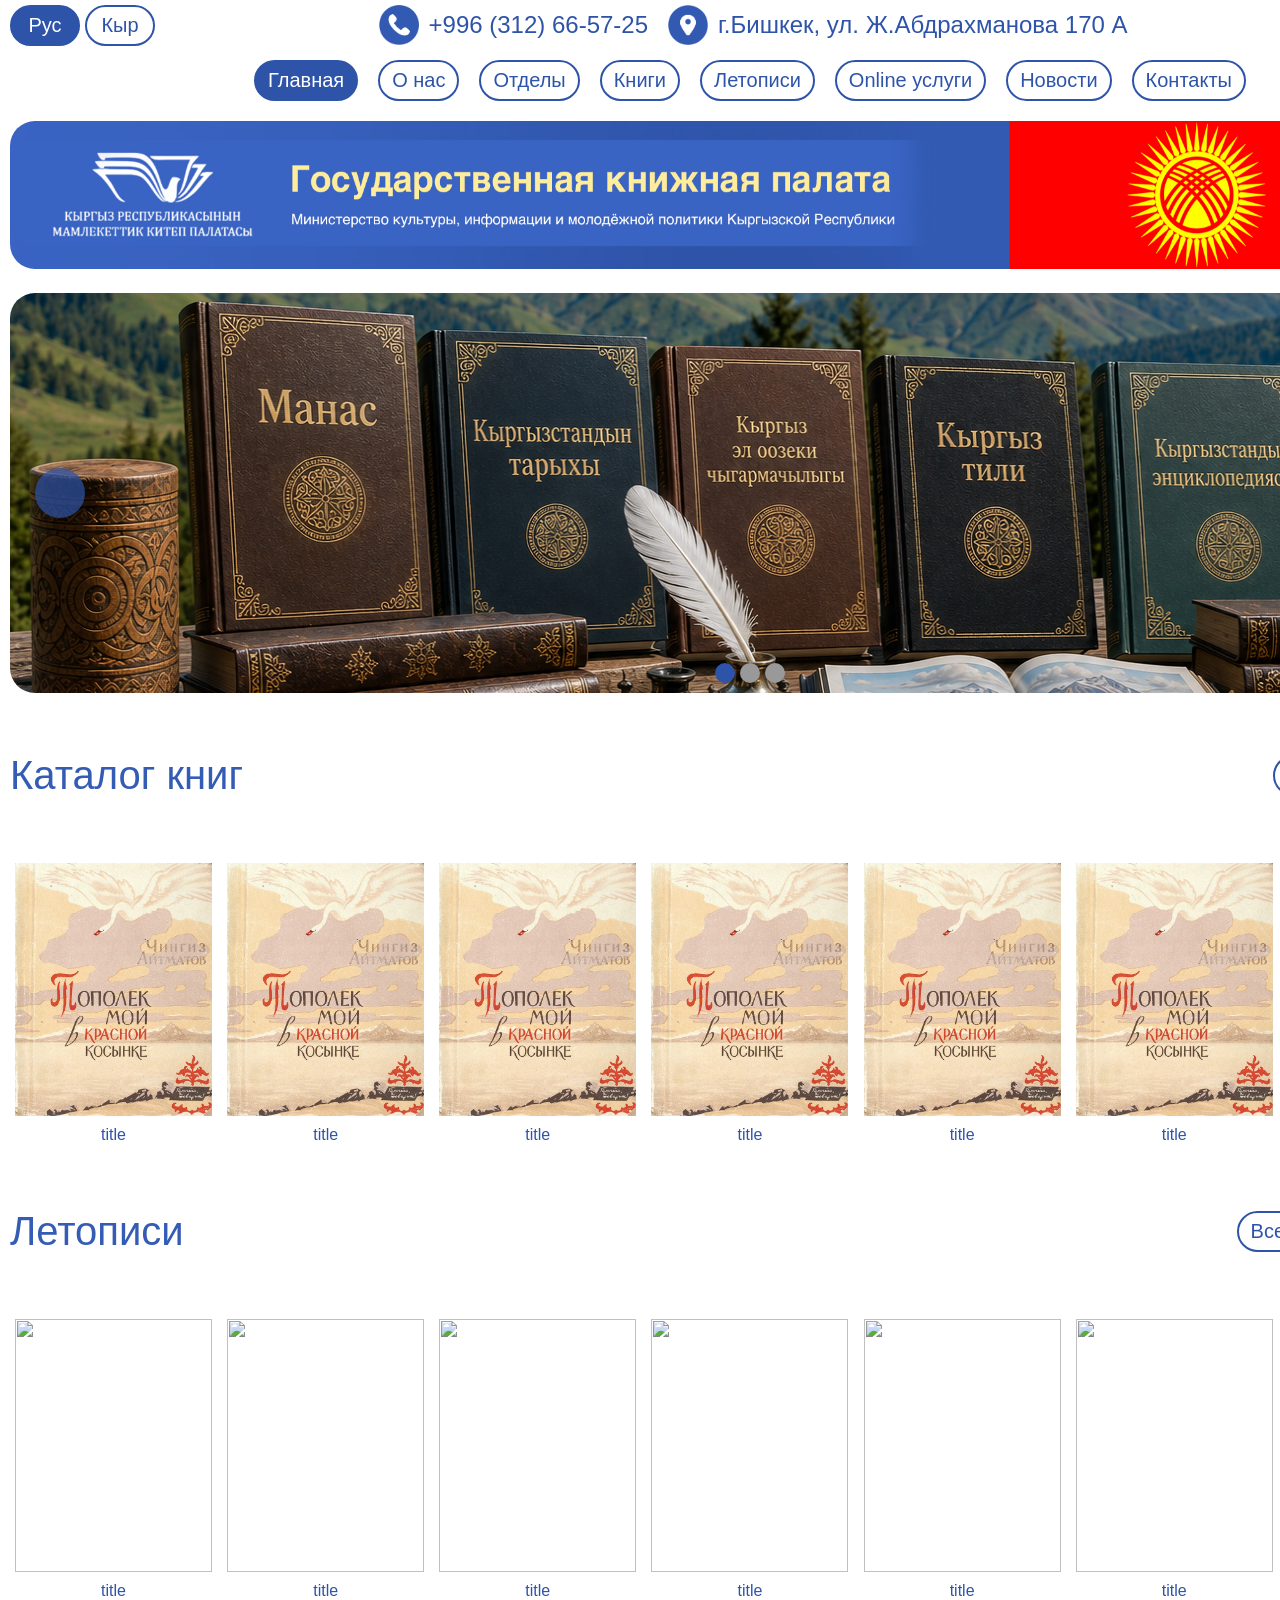
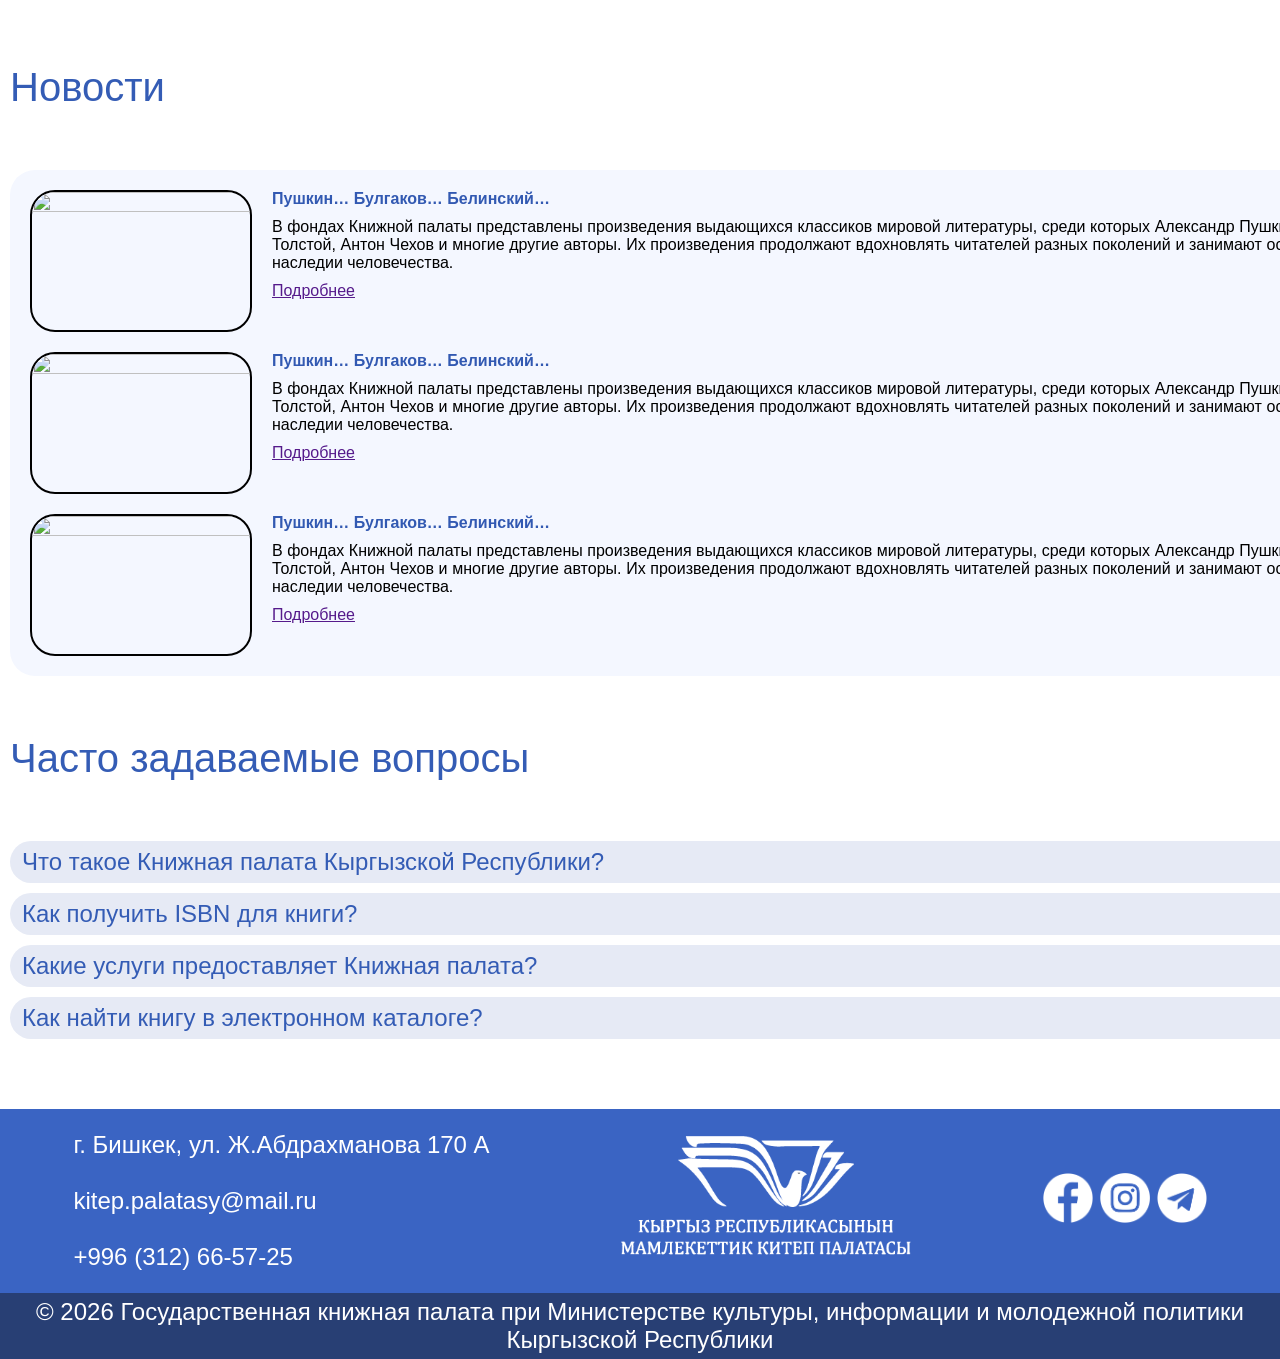
==== index.html @ ef224b4a "total" ====
<!-- ГЛАВНАЯ СТРАНИЦА -->
<!DOCTYPE html>
<html lang="ru">
<head>
	<meta charset="UTF-8">
	<meta name="viewport" content="width=device-width, initial-scale=1.0">
	<title>Главная страница</title>
	<link rel="icon" href="/resource/icon/logo.ico">

	<link rel="stylesheet" href="https://use.fontawesome.com/releases/v6.7.2/css/all.css">

	<link rel="stylesheet" href="/resource/css/style.css">

</head>
<body>
	<div class="container">
		<div class="header">
			<div id="nav-icon6">
			    <span></span>
			</div>

			<div class="header__1">
				<div class="selectLang" style="display:flex;justify-content: space-between;width:145px;">
					<a href="#" class="link active" style="margin: 0;">Рус</a>
					<a href="#" class="link" style="margin: 0;">Кыр</a>
				</div>
				<div class="contact">
					<img src="/resource/icon/phone.png" alt="" class="icon">
					<span style="margin-right: 20px;">+996 (312) 66-57-25</span>
					<img src="/resource/icon/location.png" alt="" class="icon">
					<span style="">г.Бишкек, ул. Ж.Абдрахманова 170 А</span>
				</div>
				<div class="socWeb">
					<a href=""><img src="/resource/icon/facebook.png" alt=""></a>
					<a href=""><img src="/resource/icon/instagram.png" alt=""></a>
					<a href=""><img src="/resource/icon/telegram.png" alt=""></a>
				</div>
			</div>
			<div class="header__nav">
				<a href="/index.html" class="link active">Главная</a>
				<a href="/templates/About-us/index.html" class="link">О нас</a>
				<a href="/templates/Departments/index.html" class="link">Отделы</a>
				<a href="/templates/Book-catalog/index.html" class="link">Книги</a>
				<a href="/templates/Chronicles/index.html" class="link">Летописи</a>
				<a href="/templates/Online-services/index.html" class="link">Online услуги</a>
				<a href="/templates/News/index.html" class="link">Новости</a>
				<a href="/Contacts.html" class="link">Контакты</a>
				<!-- <a href="/Application.html" class="link">Подача заявки</a> -->
			</div>
		</div>
		<div id="burger">
			<div>
				<a href="/index.html" class="link active">Главная</a>
				<a href="/templates/About-us/index.html" class="link">О нас</a>
				<a href="/templates/Departments/index.html" class="link">Отделы</a>
				<a href="/templates/Book-catalog/index.html" class="link">Книги</a>
				<a href="/templates/Chronicles/index.html" class="link">Летописи</a>
				<a href="/templates/Online-services/index.html" class="link">Online услуги</a>
				<a href="/templates/News/index.html" class="link">Новости</a>
				<a href="/Contacts.html" class="link">Контакты</a>
				<!-- <a href="/Application.html" class="link">Подача заявки</a> -->
			</div>

			<div class="socWeb" style="display: flex; flex-direction: row;">
				<a href=""><img src="/resource/icon/facebook.png" alt=""></a>
				<a href=""><img src="/resource/icon/instagram.png" alt=""></a>
				<a href=""><img src="/resource/icon/telegram.png" alt=""></a>
			</div>
		</div>

		<div class="banner">
			<img src="/resource/MainBan.jpg" alt="">
		</div>

		<div class="main">

			<section class="section__1">
				<div class="bannerInteractive">
					<div class="bannerArrows">
						<i class="fa-solid fa-angle-left" id="bAL"></i>
						<i class="fa-solid fa-angle-right" id="bAR"></i>
					</div>
					<div class="BanNavButtons">
						<div class="BNB active" id="BNB_1"></div>
						<div class="BNB" id="BNB_2"></div>
						<div class="BNB" id="BNB_3"></div>
					</div>
				</div>
				<div class="banners">
					<img src="/resource/ScrollBan-1.jpg" alt="" id="banner_1">
					<img src="/resource/ScrollBan-1.jpg" alt="" id="banner_2" style="position: absolute;">
					<img src="/resource/ScrollBan-1.jpg" alt="" id="banner_3" style="position: absolute;">
				</div>
			</section>

			<div class="sectionPadding"></div>

			<section class="section__3">
				<div class="section-top">
					<span>Каталог книг</span>
					<div style="display: flex;">
						<a href="/templates/Book-catalog/index.html" class="link">Все книги</a>

						<div class="sectionArrows">
							<i class="fa-solid fa-angle-left"></i>
							<i class="fa-solid fa-angle-right"></i>
						</div>
					</div>
				</div>
				
				<div class="libList">
					<div class="listEl">
						<img src="/templates/Book-catalog/books/book.jpg" alt="">
						<span>title</span>
					</div>
					<div class="listEl">
						<img src="/templates/Book-catalog/books/book.jpg" alt="">
						<span>title</span>
					</div>
					<div class="listEl">
						<img src="/templates/Book-catalog/books/book.jpg" alt="">
						<span>title</span>
					</div>
					<div class="listEl">
						<img src="/templates/Book-catalog/books/book.jpg" alt="">
						<span>title</span>
					</div>
					<div class="listEl">
						<img src="/templates/Book-catalog/books/book.jpg" alt="">
						<span>title</span>
					</div>
					<div class="listEl">
						<img src="/templates/Book-catalog/books/book.jpg" alt="">
						<span>title</span>
					</div>
					<div class="listEl">
						<img src="/templates/Book-catalog/books/book.jpg" alt="">
						<span>title</span>
					</div>
				</div>
			</section>

			<div class="sectionPadding"></div>

			<section class="section__4">
				<div class="section-top">
					<span>Летописи</span>
					<div style="display: flex;">
						<a href="/templates/Chronicles/index.html" class="link">Все летописи</a>

						<div class="sectionArrows">
							<i class="fa-solid fa-angle-left"></i>
							<i class="fa-solid fa-angle-right"></i>
						</div>
					</div>
				</div>
				
				<div class="libList">
					<div class="listEl">
						<img src="/templates/Chronicles/chronicles/leto.jpg" alt="">
						<span>title</span>
					</div>
					<div class="listEl">
						<img src="/templates/Chronicles/chronicles/leto.jpg" alt="">
						<span>title</span>
					</div>
					<div class="listEl">
						<img src="/templates/Chronicles/chronicles/leto.jpg" alt="">
						<span>title</span>
					</div>
					<div class="listEl">
						<img src="/templates/Chronicles/chronicles/leto.jpg" alt="">
						<span>title</span>
					</div>
					<div class="listEl">
						<img src="/templates/Chronicles/chronicles/leto.jpg" alt="">
						<span>title</span>
					</div>
					<div class="listEl">
						<img src="/templates/Chronicles/chronicles/leto.jpg" alt="">
						<span>title</span>
					</div>
					<div class="listEl">
						<img src="/templates/Chronicles/chronicles/leto.jpg" alt="">
						<span>title</span>
					</div>
				</div>
			</section>

			<div class="sectionPadding"></div>

			<section class="section__2">
				<div class="section-top">
					<span>Новости</span>
					<a href="/templates/News/index.html" class="link">Все новости</a>
				</div>

				<div class="section__2-block">
					<div class="newsBox">
						<img src="" alt="">
						<div class="newsBoxInfo">
							<span class="newsBoxTitle">Пушкин… Булгаков… Белинский…</span>
							<p class="newsBoxDesc">В фондах Книжной палаты представлены произведения выдающихся классиков мировой литературы, среди которых Александр Пушкин, Михаил Булгаков, Лев Толстой, Антон Чехов и многие другие авторы. Их произведения продолжают вдохновлять читателей разных поколений и занимают особое место в культурном наследии человечества.</p>
							<a href="" class="newsBoxFull">Подробнее</a>
							<span class="newsBoxDate">00.00.0000</span>
						</div>
					</div>
					<div class="newsBox" style="margin: 20px 0;">
						<img src="" alt="">
						<div class="newsBoxInfo">
							<span class="newsBoxTitle">Пушкин… Булгаков… Белинский…</span>
							<p class="newsBoxDesc">В фондах Книжной палаты представлены произведения выдающихся классиков мировой литературы, среди которых Александр Пушкин, Михаил Булгаков, Лев Толстой, Антон Чехов и многие другие авторы. Их произведения продолжают вдохновлять читателей разных поколений и занимают особое место в культурном наследии человечества.</p>
							<a href="" class="newsBoxFull">Подробнее</a>
							<span class="newsBoxDate">00.00.0000</span>
						</div>
					</div>
					<div class="newsBox">
						<img src="" alt="">
						<div class="newsBoxInfo">
							<span class="newsBoxTitle">Пушкин… Булгаков… Белинский…</span>
							<p class="newsBoxDesc">В фондах Книжной палаты представлены произведения выдающихся классиков мировой литературы, среди которых Александр Пушкин, Михаил Булгаков, Лев Толстой, Антон Чехов и многие другие авторы. Их произведения продолжают вдохновлять читателей разных поколений и занимают особое место в культурном наследии человечества.</p>
							<a href="" class="newsBoxFull">Подробнее</a>
							<span class="newsBoxDate">00.00.0000</span>
						</div>
					</div>
				</div>
			</section>

			<div class="sectionPadding"></div>

			<section class="section__5">
				<div class="section-top">
					<span>Часто задаваемые вопросы</span>
				</div>

				<div class="questBox" id="questBox-1">
					<span>Что такое Книжная палата Кыргызской Республики?</span>
					<p style="display:none;">Книжная палата Кыргызской Республики является государственным учреждением, осуществляющим учет, регистрацию и сохранение печатной продукции страны. Организация ведет национальную библиографию, формирует архив печати и обеспечивает сохранение культурного и интеллектуального наследия Кыргызстана.</p>
				</div>
				<div class="questBox" id="questBox-2">
					<span>Как получить ISBN для книги?</span>
					<p style="display:none;">Книжная палата Кыргызской Республики является государственным учреждением, осуществляющим учет, регистрацию и сохранение печатной продукции страны. Организация ведет национальную библиографию, формирует архив печати и обеспечивает сохранение культурного и интеллектуального наследия Кыргызстана.</p>
				</div>
				<div class="questBox" id="questBox-3">
					<span>Какие услуги предоставляет Книжная палата?</span>
					<p style="display:none;">Книжная палата Кыргызской Республики является государственным учреждением, осуществляющим учет, регистрацию и сохранение печатной продукции страны. Организация ведет национальную библиографию, формирует архив печати и обеспечивает сохранение культурного и интеллектуального наследия Кыргызстана.</p>
				</div>
				<div class="questBox" id="questBox-4">
					<span>Как найти книгу в электронном каталоге?</span>
					<p style="display:none;">Книжная палата Кыргызской Республики является государственным учреждением, осуществляющим учет, регистрацию и сохранение печатной продукции страны. Организация ведет национальную библиографию, формирует архив печати и обеспечивает сохранение культурного и интеллектуального наследия Кыргызстана.</p>
				</div>
			</section>

			<div class="sectionPadding"></div>
		</div>
	</div>

	<footer>
		<div>
			<p>
				г. Бишкек, ул. Ж.Абдрахманова 170 А
				<br>
				<br>
				kitep.palatasy@mail.ru
				<br>
				<br>
				+996 (312) 66-57-25
			</p>

			<img src="/resource/icon/logo.png" alt="">

			<div class="footerContants">
				<a href=""><img src="/resource/icon/footerFacebook.png" alt=""></a>
				<a href=""><img src="/resource/icon/footerInstagram.png" alt=""></a>
				<a href=""><img src="/resource/icon/footerTelegram.png" alt=""></a>
			</div>
		</div>
		<span>© 2026 Государственная книжная палата при Министерстве культуры, информации и молодежной политики Кыргызской Республики</span>
	</footer>
	<script src="/resource/js/burger.js"></script>

	<script>

		// Block of banners
		document.querySelector('#banner_1').style.opacity = '1';
		document.querySelector('#banner_2').style.opacity = '0';
		document.querySelector('#banner_3').style.opacity = '0';

		let BNB_1 = document.querySelector('#BNB_1');
		let BNB_2 = document.querySelector('#BNB_2');
		let BNB_3 = document.querySelector('#BNB_3');

		let bannerCount = 1;

		function autoClearColor() {
			if (bannerCount === 1) {
				BNB_1.style.backgroundColor = '#2E54A9';
				BNB_2.style.backgroundColor = '#999';
				BNB_3.style.backgroundColor = '#999';
			}else if (bannerCount === 2) {
				BNB_1.style.backgroundColor = '#999';
				BNB_2.style.backgroundColor = '#2E54A9';
				BNB_3.style.backgroundColor = '#999';
			}else if (bannerCount === 3) {
				BNB_1.style.backgroundColor = '#999';
				BNB_2.style.backgroundColor = '#999';
				BNB_3.style.backgroundColor = '#2E54A9';
			}
		}
		
		document.querySelector('#bAL').addEventListener('click', function() {
			if (bannerCount === 1) {

			}else if (bannerCount === 2) {
				bannerCount -= 1;
				document.querySelector('#banner_2').style.opacity = '0';
				document.querySelector('#banner_1').style.opacity = '1';
			}else if (bannerCount === 3) {
				bannerCount -= 1;
				document.querySelector('#banner_3').style.opacity = '0';
				document.querySelector('#banner_2').style.opacity = '1';
			};

			autoClearColor();
		});
		
		document.querySelector('#bAR').addEventListener('click', function() {
			if (bannerCount === 1) {
				bannerCount += 1;
				document.querySelector('#banner_1').style.opacity = '0';
				document.querySelector('#banner_2').style.opacity = '1';
			}else if (bannerCount === 2) {
				bannerCount += 1;
				document.querySelector('#banner_2').style.opacity = '0';
				document.querySelector('#banner_3').style.opacity = '1';
			}else if (bannerCount === 3) {

			};

			autoClearColor();
		});

		BNB_1.addEventListener('click', function() {
			bannerCount = 1;
			autoClearColor();

			document.querySelector('#banner_1').style.opacity = '1';
			document.querySelector('#banner_2').style.opacity = '0';
			document.querySelector('#banner_3').style.opacity = '0';
		});

		BNB_2.addEventListener('click', function() {
			bannerCount = 2;
			autoClearColor();

			document.querySelector('#banner_1').style.opacity = '0';
			document.querySelector('#banner_2').style.opacity = '1';
			document.querySelector('#banner_3').style.opacity = '0';
		});

		BNB_3.addEventListener('click', function() {
			bannerCount = 3;
			autoClearColor();

			document.querySelector('#banner_1').style.opacity = '0';
			document.querySelector('#banner_2').style.opacity = '0';
			document.querySelector('#banner_3').style.opacity = '1';
		});




		// Block of questions
		const questBoxes = document.querySelectorAll('[id^="questBox-"]');

		questBoxes.forEach(box => {
			box.addEventListener('click', () => {
				const text = box.querySelector('p');
				text.style.display = text.style.display === 'none' ? '' : 'none';
			});
		});
	</script>
</body>
</html>
---- resource/css/style.css ----
* {
	margin: 0;
	padding: 0;
	box-sizing: border-box;
	font-family: "Arial";
	transition: 0.3s;
/*	outline: 1px solid red;*/
}

body {
	width: 100%;
	height: auto;
}

.container {
	display: flex;
	flex-direction: column;
	align-items: center;
	margin: 0 auto;
	width: 1500px;
	min-height: 100vh;
	padding: 0 10px;
}

.container > div {
	width: 100%;
}

#nav-icon6 {
	display: none;
}

.header__1 {
	width: 100%;
	height: 50px;
	display: flex;
	align-items: center;
	justify-content: space-between;

}

.contact {
	display: flex;
	align-items: center;
}

.contact > span {
	font-size: 24px;
	color: #2E54A9; 
	margin-left: 10px;
}

.socWeb {
	justify-content: center;
}

.socWeb > a > img {
	width: 40px;
	height: 40px;
}

.socWeb > a:nth-child(2) > img {
	margin: 0 5px;
}


.banner {
	width: 100%;
	margin: 20px 0;
}

.banner > img {
	width: 100%;
	aspect-ratio: 1500 / 150;
	border-radius: 25px;
}


.header__nav {
	display: flex;
	justify-content: center;
	margin-top: 10px;
}

.link {
	min-width: 70px;
	padding: 7px 12px;
	border: 2px solid #2E54A9;
	border-radius: 50px;
	text-align: center;
	margin: 0 10px;
	font-size: 20px;
	text-decoration: none;
	color: #2E54A9;
	cursor: pointer;
}

a[href="/Application.html"] {
	border: 2px solid #C11B1B;
	color: #C11B1B;
}

a[href="/Application.html"].link.active {
	border: 2px solid #C11B1B;
	background-color: #C11B1B;
	color: #fff;
}

a[href="/Application.html"]:hover {
	border: 2px solid #C11B1B;
	background-color: #C11B1B;
	color: #fff;
}

.link.active,
.BNB.active,
.link:hover,
.BNB:hover {
	background-color: #2E54A9;
	color: #fff;
}

.icon {
	width: 40px;
	height: 40px;
	cursor: pointer;
}

/* Sections */

.sectionPadding {
	height: 60px;
}

.section-top {
	width: 100%;
	display: flex;
	justify-content: space-between;
	align-items: center;
	margin-bottom: 60px;
}

.section-top > span {
	font-family: "Arial";
	font-size: 40px;
	color: #345CB5;
}

.section__1 {
	width: 100%;
	position: relative;
}

.section__3,
.section__4 {
	overflow-x: hidden;
}

.bannerInteractive {
	width: 100%;
	height: 100%;
	position: absolute;
	top: 0;
	left: 0;
	z-index: 100;
	display: flex;
	flex-direction: column;
	justify-content: center;
	align-items: center;
}

.bannerArrows {
	width: 100%;
	display: flex;
	justify-content: space-between;
	padding: 0 25px;
	align-items: center;
}

.bannerArrows > i {
	background-color: #2E54A9;
	color: #fff;
	width: 50px;
	height: 50px;
	border-radius: 50%;
	font-size: 40px;
	display: flex;
	justify-content: center;
	align-items: center;
	opacity: 0.7;
	cursor: pointer;
	transition: 0.3s;
}

.bannerArrows > i:hover {
	opacity: 1;
}

.BanNavButtons {
	width: 100%;
	display: flex;
	justify-content: center;
	position: absolute;
	bottom: 10px;
}
.BNB {
	width: 20px;
	height: 20px;
	border-radius: 50%;
	background-color: #999;
	margin: 0 2.5px;
	cursor: pointer;
}

.banners {
	width: 100%;
	display: flex;
}

.banners > img {
	width: 100%;
	aspect-ratio: 1480 / 400;
	border-radius: 25px;
	top: 0;
	left: 0;
}

.section__2-block {
	background-color: #F4F7FF;
	width: 100%;
	height: 100%;
	border-radius: 25px;
	padding: 20px;
}

.newsBox {
	display: flex;
}

.newsBox > img {
	width: 222px;
	aspect-ratio: 16 / 9;
	border-radius: 25px;
	border: 2px solid #000;
	margin-right: 20px;
}

.newsBoxInfo {
	display: flex;
	flex-direction: column;
	justify-content: space-between;
	font-size: 16px;
	text-align: justify;
}

.newsBoxTitle {
	color: #3259B2;
	font-weight: 700;
}

.newsBoxDesc {
	margin: 10px 0;
}

.newsBoxDate {
	padding: 7px 12px;
	color: #2E54A9;
	width: 120px;
	text-align: center;
	align-self: flex-end;
}

.newsBox.elBlock {
	margin-bottom: 20px;
}

.NewsPage {
	display: flex;
	flex-direction: column;
}

.NewsPage > img {
	width: 70%;
	margin: 0 auto;
	aspect-ratio: 16 / 9;
	border-radius: 25px;
	border: 2px solid #2E54A9;
}

.newsImgs {
	display: flex;
	justify-content: center;
	width: calc(70% + 10px);
	margin-top: 10px;
	margin: 10px auto 0 auto;
}

.newsImgs > img {
	width: calc(100% / 6 - 10px);
	margin: 0 5px;
	display: flex;
	aspect-ratio: 16 / 9;
	border-radius: 25px;
	border: 2px solid #2E54A9;
	cursor: pointer;
}

.newsImgs > img:first-child {
	margin: 0 5px 0 0;
}

.newsImgs > img:last-child {
	margin: 0 0 0 5px;
}

.NewsPage > span {
	color: #2E54A9;
	font-size: 36px;
}

.NewsPage > p,
.NewsPage-bottom > span {
	color: #2E54A9;
	font-size: 20px;
	text-align: justify;
}

.NewsPage-bottom {
	display: flex;
	flex-direction: column;
	justify-content: space-between;
}

.NewsPage-bottom > div {
	width: 405px;
	display: flex;
	justify-content: space-between;
	margin-top: 10px;

}

.NewsPage-bottom > div > button {
	padding: 7px 12px;
	width: 197.5px;
	height: 39px;
	border: 2px solid #2E54A9;
	background-color: #fff;
	border-radius: 25px;
	color: #2E54A9;
	font-size: 20px;
	cursor: pointer;
}

.YandexMap {
	width: 100%;
	aspect-ratio: 1480 / 390;
	border-radius: 25px;
	border: 2px solid #2E54A9;
}

.NewsPage-bottom > div > button:hover {
	background-color: #2E54A9;
	color: #fff;
}

.libList {
	display: flex;
	justify-content: space-between;
}

.sectionArrows {
	width: 90px;
	display: flex;
	justify-content: space-between;
	align-items: center;

}
.sectionArrows > i {
	background-color: #2E54A9;
	color: #fff;
	width: 40px;
	height: 40px;
	border-radius: 50%;
	font-size: 30px;
	display: flex;
	justify-content: center;
	align-items: center;
	opacity: 0.7;
	cursor: pointer;
	transition: 0.3s;
}

.sectionArrows > i:hover {
	opacity: 1;
}

.listEl {
	display: flex;
	flex-direction: column;
	text-align: center;
	margin: 5px;
}

.listEl > img {
    width: 197px;
    height: 253px;
/*    aspect-ratio: 197 / 253;*/
    object-fit: cover;
    margin-bottom: 10px;
}

.listEl > span {
	color: #2E54A9;
	font-size: 16px;
}

.questBox {
	background-color: #E6EAF5;
	margin: 10px 0;
	padding: 7px 12px;
	border-radius: 25px;
	width: 100%;
	position: relative;
	cursor: pointer;
}

.questBox > span {
	font-size: 24px;
	color: #345CB5;
}

.questBox > p {
	font-size: 16px;
	color: #585858;
	padding: 15px;
	background-color: #F4F7FF;
	left: 0;
	bottom: 0;
	border-radius: 25px;
	margin-top: 5px;
	text-align: justify;
}

.section__dep {
	display: flex;
	justify-content: space-between;
	width: 100%;
}

.section__dep-left {
	display: flex;
	flex-direction: column;
	width: calc(40% - 5px);
}

.section__dep-right {
	display: flex;
	flex-direction: column;
	width: calc(60% - 5px);
	color: #2E54A9;
	text-align: justify;
}

.depBox {
	background-color: #fff;
	margin-bottom: 10px;
	padding: 7px 12px;
	border: 2px solid #2E54A9;
	border-radius: 25px;
	cursor: pointer;
	font-size: 16px;
	color: #345CB5;
}

.depBox.active {
	background-color: #2E54A9;
	color: #fff;
}

.bookCatalog {
	display: flex;
	justify-content: space-between;
	flex-wrap: wrap;
}

.elBook {
	display: flex;
	margin-bottom: 20px;
	width: calc(50% - 10px);
}

.elBook > img {
	min-width: 136px;
	max-width: 136px;
	height: 175px;
	margin-right: 20px;
}

.elBookInfo {
	width: 100%;
	font-size: 16px;
	color: #3158B0;
	display: flex;
	flex-direction: column;
	text-align: justify;
}

.pagination {
	display: flex;
	justify-content: center;
	width: 100%;
}

.pagination > button {
	display: flex;
	justify-content: center;
	align-items: center;
	width: 42px;
	height: 42px;
	font-size: 24px;
	color: #fff;
	background-color: #CAD7F3;
	border: none;
	border-radius: 5px;
	margin: 0px 5px;
	cursor: pointer;
}

.pagination > button:hover,
.pagination > button.active {
	color: #fff;
	background-color: #2E54A9;
}

.pagination > button.disabled {
	pointer-events: none;
}

/* Подача заявки  */

.AppPage {
	display: flex;
	flex-wrap: wrap;
	justify-content: space-between;
	width: 100%;
}

#Application,
.AppInfo > div {
	border-radius: 25px;
	display: flex;
	flex-direction: column;
	padding: 10px 20px 20px 20px;
	background-color: #F4F7FF;
}

#Application {
	width: 1060px;
	height: 740px;
}

#Application > span {
	font-size: 24px;
	color: #345CB5;
	margin: 10px 0;
}

#Application input,
#Application textarea {
	background-color: #fff;
	font-size: 16px;
	padding: 10px 15px;
	border: 2px solid #3157AE;
	border-radius: 25px;
}

#Application input::placeholder,
#Application textarea::placeholder {
	color: #B5B5B5;
}

.threeField,
.soloField {
	display: flex;
	justify-content: space-between;
	margin-bottom: 10px;
}

.threeField span,
.soloField span{
	font-size: 20px;
	color: #4D4D4D;
	margin: 10px 0;
}

.threeField > div,
.soloField > div {
	display: flex;
	flex-direction: column;
	width: 100%;
}

.threeField > div:nth-child(2){
	margin: 0 10px;
}

.threeField input {
	width: 100%;
}

.soloField input {
	width: 100%;
}

.downloadFiles {
	width: 100%;
	display: flex;
	justify-content: space-between;
	margin: 10px 0;
}

.downloadFiles > div {
	background-color: #fff;
	border: 2px solid #3157AE;
	border-radius: 25px;
	display: flex;
	flex-direction: column;
	justify-content: center;
	align-items: center;
	width: calc(50% - 5px);
	height: 115px;
	overflow: hidden;
	cursor: pointer;
}

.downloadFiles > div > img {
	height: 130%;
	pointer-events: none;
}

#submitBtn {
	width: 320px;
	height: 50px;
	font-size: 24px;
	background-color: #3157AE;
	border-radius: 25px;
	color: #fff;
	padding: 7px 12px;
	margin: 0 auto;
	cursor: pointer;
	border: none;
}

.AppInfo {
	width: 410px;
}

.AppInfo > div {
	height: 365px;
	margin-bottom: 10px;
}

.AppInfo > div > span {
	color: #345CB5;
	font-size: 24px;
	margin-top: 10px;
}

.AppInfo > div > div {
	width: 100%;
	height: 60px;
	display: flex;
	justify-content: space-between;
	align-items: center;
}

.AppInfo > div > div > img {
	width: 44px;
	height: 44px;
	margin-right: 10px;
}

.AppInfo > div > div > span {
	font-size: 24px;
	min-width: 40px;
	height: 40px;
	display: flex;
	justify-content: center;
	align-items: center;
	background-color: #3157AE;
	border-radius: 50%;
	color: #fff;
}

.AppInfo > div > div > div {
	width: 240px;
}

.AppInfo > div > div > div > span {
	color: #3055AC;
	font-size: 16px;
}

.AppInfo > div > div > div > p {
	color: #4D4D4D;
	font-size: 16px;
}

/* Якорь */

footer {
	width: 100%;
	height: 250px;
	display: flex;
	flex-direction: column;
	background-color: #3A64C3;
}

footer > div {
/*	max-width: 1500px;*/
	width: 100%;
	height: 100%;
	display: flex;
	justify-content: space-around;
	align-items: center;
	font-size: 24px;
	color: #fff;
	margin: 0 auto;
	overflow: hidden;
	padding: 0 10px;
}

footer > div > img {
	width: 300px;
}

footer > span {
	width: 100%;
	background-color: #283F74;
	text-align: center;
	padding: 5px 0;
	font-size: 24px;
	color: #fff;
}

.footerContants > a > img {
	width: 50px;
	height: 50px;
}

/* BURGER  */

#burger {
    position: fixed;
    z-index: 100;
    top: 0;
    left: 0;
    width: 100%;
    height: 100%;
    background-color: #222;
    transform: translateY(calc(-100% - 40px));
    transition: .3s;
    overflow-y: auto;
    display: flex;
    flex-direction: column;
    justify-content: space-between;
}
#burger.open {
    transform: translateY(0%);
}

#burger > div {
    padding: 0 10px;
    display: flex;
    flex-direction: column;
    margin-top: 40px;
}

#burger > div > h2,
#burger > div > a,
#burger__portfolio > a {
    padding: 5px 10px;
    font-size: 20px;
    font-weight: normal;
    color: #fff;
    font-family: 'Unbounded';
    margin: 5px 0;
}

#burger__portfolio {
    display: flex;
    flex-direction: column;
    padding: 0 10px;
    transition: .3s;
}

#burger__portfolio > a {
    transform: translateX(-100%);
}

#burger > #footer {
    padding: 0;
}

#nav-icon6 {
	position: fixed;
	z-index: 1000;
    width: 29px;
    height: 29px;
    display: flex;
    flex-direction: column;
    justify-content: center;
    align-items: center;
    transition-duration: 1s;
    cursor: pointer;
    margin: 10px;
    justify-self: flex-end;
}
#nav-icon6 span {
    height: 4px;
    width: 24px;
    background-color: #2E54A9;
    border-radius: 20px;
    position: absolute;
    transition-duration: .25s;
    transition-delay: .25s;    
}
#nav-icon6 span:before {
    left: 0;
    position: absolute;
    top: -10px;
    height: 4px;
    width: 24px;
    background-color: #2E54A9;
    content: "";
    border-radius: 20px;
    transition-duration: .25s;
    transition: transform .25s, top .25s .25s;
}
#nav-icon6 span:after {
    left: 0;
    position: absolute;
    top: 10px;
    height: 4px;
    width: 24px;
    background-color: #2E54A9;
    content: "";
    border-radius: 20px;
    transition-duration: .25s;
    transition: transform .25s, top .25s .25s;
}
#nav-icon6.open span {
    transition-duration: 0.1s;
    transition-delay: .25s;
    background: transparent;
}
#nav-icon6.open span:before {
    transition: top .25s, transform .25s .25s;
    top: 0px;
    transform: rotateZ(-45deg);
}
#nav-icon6.open span:after {
    transition: top 0.4s, transform .25s .25s;
    top: 0px;
    transform: rotateZ(45deg);
}

/* ADAPTIVE */

@media (min-width: 1024px){
	#nav-icon6 {
		display: none;
	}
}

@media (max-width: 768px){
	.container {
		display: flex;
		flex-direction: column;
		align-items: center;
		margin: 0px auto;
		max-width: 768px;
		width: 100%;
		min-height: 100vh;
	}

	.contact, .socWeb {
		display: none;
	}

	.header__2 {
		width: calc(100% - 20px);
		border-radius: 25px;
		margin: 10px;
	}

	.header__nav {
		display: none;
	}

	.sectionPadding {
		height: 20px;
	}

	.section-top {
		margin-bottom: 20px;
	}

	.section-top > span {
		font-size: 24px;
	}

	.sectionArrows {
		display: none;
	}

	.section__1 {
		padding: 0px 10px;
	}

	.bannerArrows {
		display: none;
	}

	.BanNavButtons {
		bottom: 5px;
	}
	.BNB {
		width: 15px;
		height: 15px;
	}

	.elBlock {
		display: flex;
		flex-direction: column;
		margin-bottom: 20px;
		width: 100%;
	}

	.elBlock > img,
	.newsBox > img {
		margin-bottom: 10px;
	}

	.newsBox {
		flex-direction: column;
	}

	.NewsPage > span {
	    color: #2E54A9;
	    font-size: 24px;
	}

	.libList {
		overflow-x: auto;
	}

	.listEl {
		min-width: 98.5px;
		height: auto;
		width: 100%;
	}

	.listEl > img {
		width: 98.5px;
		height: 126.5px;
	}

	.listEl > span {
		color: #2E54A9;
		font-size: 16px;
	}

	footer {
		padding: 0 0px;
	}

	footer > div {
		font-size: 16px;
		color: #fff;
		margin: 0 auto;
		overflow: hidden;
		display: flex;
	}

	footer > div > img {
		width: calc(50% - 10px);
	}

	footer > span {
		font-size: 14px;
	}

	.footerContants > a > img {
		width: 30px;
		height: 30px;
	}

	.AppPage {
		display: flex;
		flex-wrap: wrap;
		justify-content: space-between;
		width: 100%;
	}

	#Application,
	.AppInfo > div {
		border-radius: 25px;
		display: flex;
		flex-direction: column;
		padding: 10px ;
		background-color: #F4F7FF;
	}

	#Application {
		width: 1060px;
		height: auto;
	}

	.threeField,
	.soloField {
		display: flex;
		flex-direction: column;
		margin-bottom: 10px;
	}

	.threeField > div,
	.soloField > div {
		display: flex;
		flex-direction: column;
		width: 100%;
	}

	.threeField > div:nth-child(2){
		margin: 0;
	}

	.threeField input {
		width: 100%;
	}

	.soloField input {
		width: 100%;
	}

	.downloadFiles {
		width: 100%;
		display: flex;
		justify-content: space-between;
		margin: 10px 0;
	}

	.downloadFiles > div {
		background-color: #fff;
		border: 2px solid #3157AE;
		border-radius: 25px;
		display: flex;
		flex-direction: column;
		justify-content: center;
		align-items: center;
		width: calc(50% - 5px);
		height: 115px;
		overflow: hidden;
		cursor: pointer;
	}

	.downloadFiles > div > img {
		width: 100%;
	}

	.AppInfo {
		width: 100%;
		display: flex;
		justify-content: space-between;
	}

	.AppInfo > div {
		width: calc(100% / 2 - 5px);
		height: auto;
		margin-bottom: 10px;
	}

	.AppInfo > div > span {
		color: #345CB5;
		font-size: 24px;
		margin-top: 0;
	}

	.AppInfo > div > div > span {
		margin-right: 10px;
	}

	.AppInfo > div > div > img {
		width: 36px;
		height: 36px;
		margin-right: 10px;
	}

	.AppInfo > div > div > span {
		min-width: 32px;
		height: 32px;
		margin-right: 10px;
	}

	.section__dep {
		flex-direction: column;
	}

	.section__dep-left,
	.section__dep-right {
		width: 100%;
	}
}

@media (max-width: 480px){
	.container {
		max-width: 480px;
	}

	.AppInfo {
		width: 100%;
		display: flex;
		flex-direction: column;
		justify-content: space-between;
	}

	.AppInfo > div {
		width: 100%;
		height: auto;
		margin-bottom: 10px;
	}

	.AppInfo > div > span {
		color: #345CB5;
		font-size: 24px;
		margin-top: 0;
	}
	
	.newsBox > img {
		width: 100%;
	}

	.YandexMap {
		width: 100%;
		aspect-ratio: 1 / 1;
		border-radius: 25px;
		border: 2px solid #2E54A9;
	}

	.NewsPage-bottom > div {
		width: 100%;

	}

	.NewsPage-bottom > div > button {
		width: calc(100% / 2 - 5px);
	}

	.footerContants {
		display: none;
	}
}
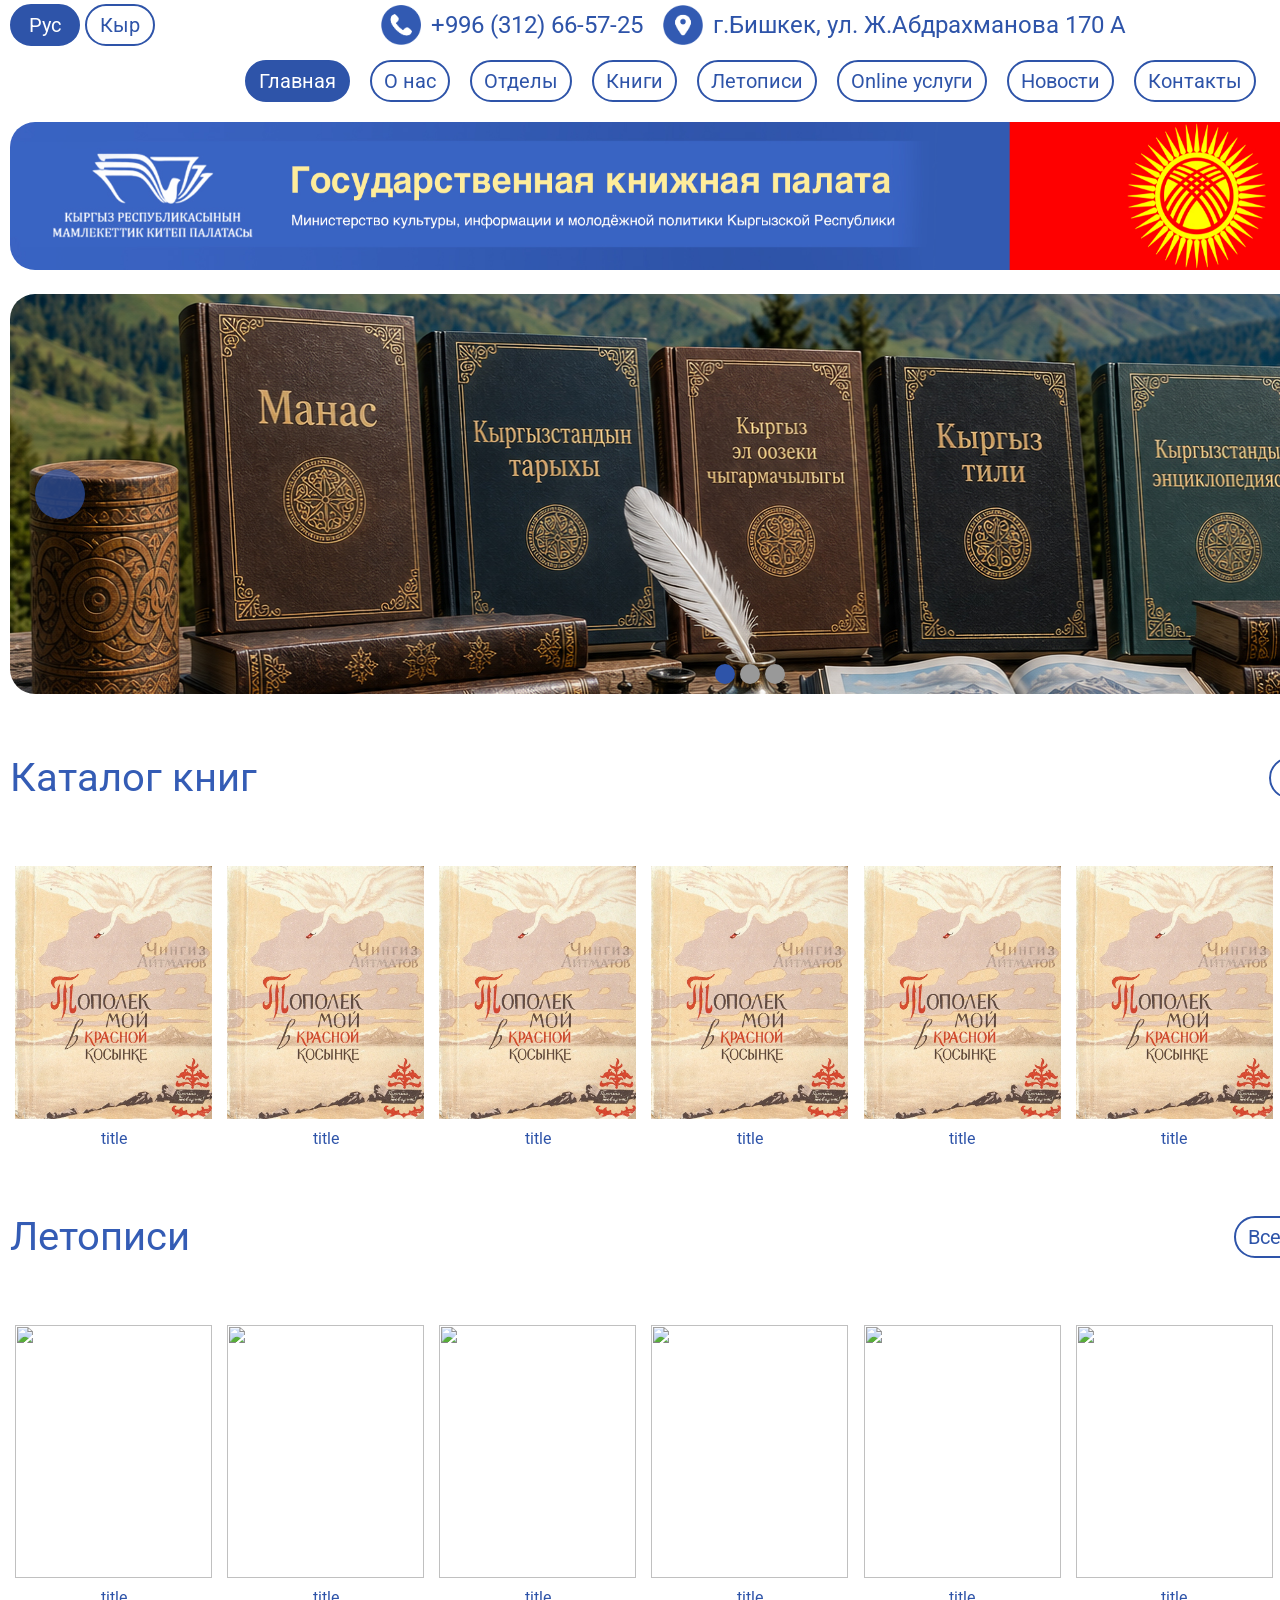
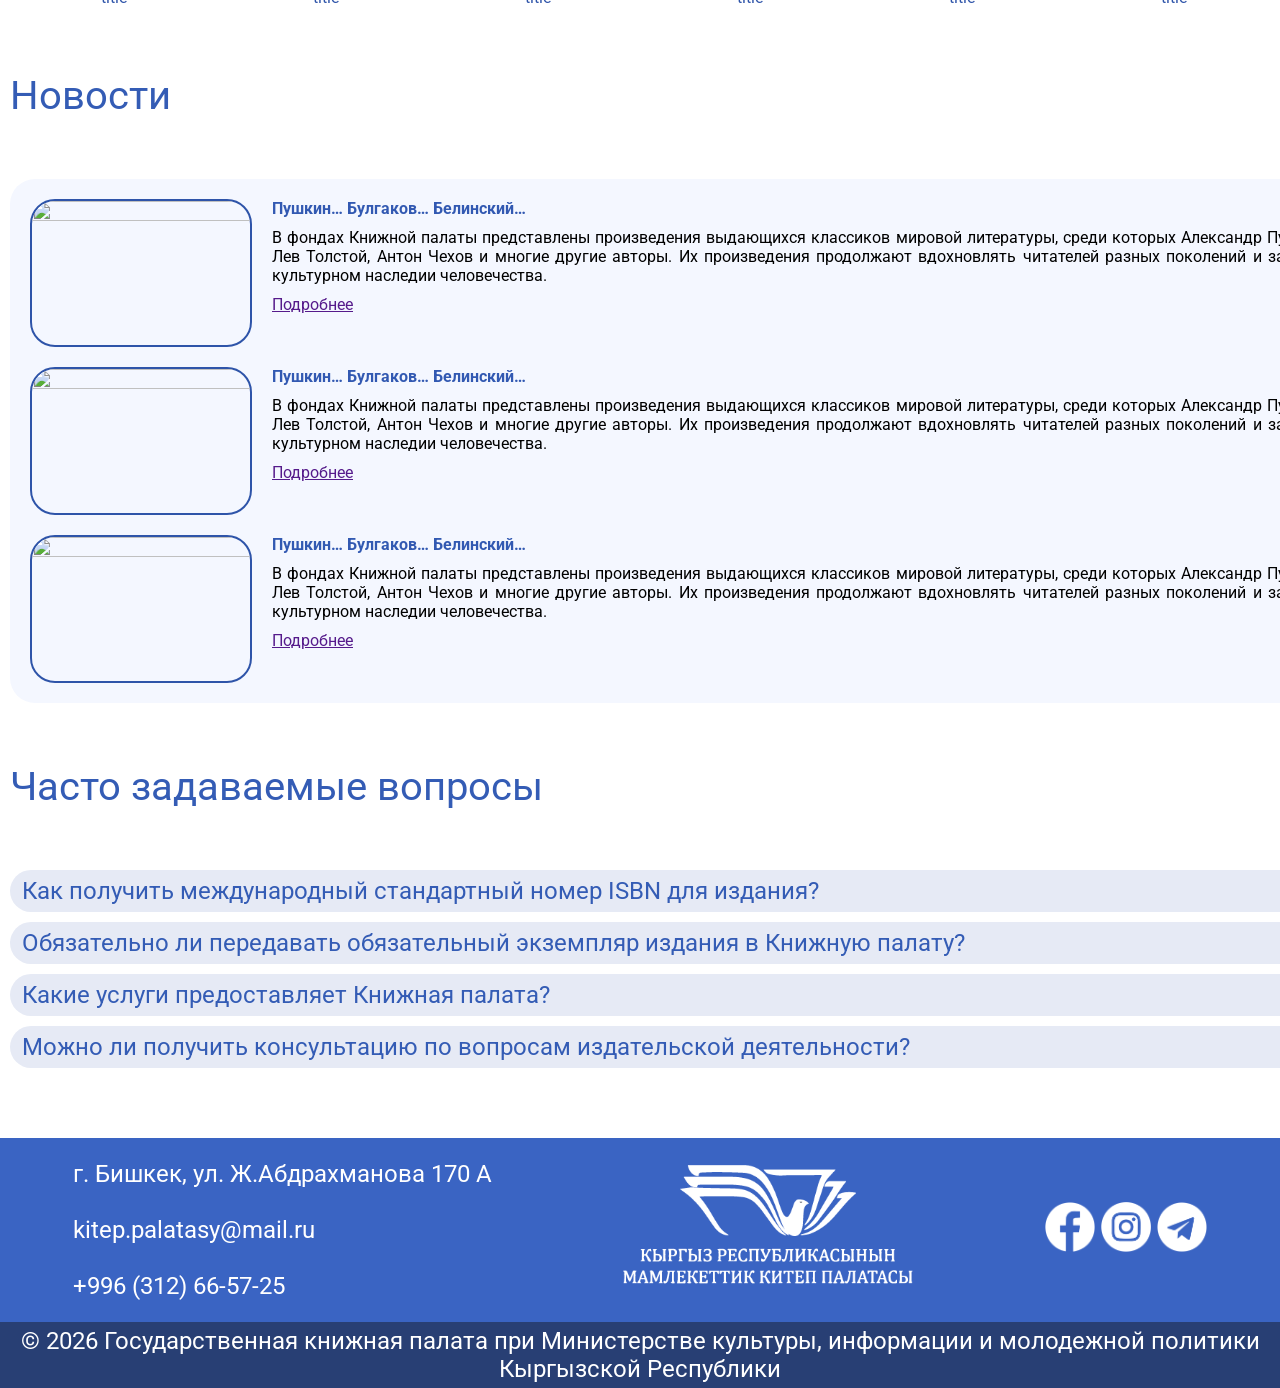
==== commit 2f080951: "total" ====
--- a/index.html
+++ b/index.html
@@ -4,13 +4,12 @@
 <head>
 	<meta charset="UTF-8">
 	<meta name="viewport" content="width=device-width, initial-scale=1.0">
-	<title>Главная страница</title>
+	<title data-lang='titleMain'>Главная страница</title>
 	<link rel="icon" href="/resource/icon/logo.ico">
 
 	<link rel="stylesheet" href="https://use.fontawesome.com/releases/v6.7.2/css/all.css">
 
 	<link rel="stylesheet" href="/resource/css/style.css">
-
 </head>
 <body>
 	<div class="container">
@@ -21,8 +20,8 @@
 
 			<div class="header__1">
 				<div class="selectLang" style="display:flex;justify-content: space-between;width:145px;">
-					<a href="#" class="link active" style="margin: 0;">Рус</a>
-					<a href="#" class="link" style="margin: 0;">Кыр</a>
+					<button onclick="setLanguage('RU')" class="link active RU" style="margin: 0;">Рус</button>
+					<button onclick="setLanguage('KY')" class="link KY" style="margin: 0;">Кыр</button>
 				</div>
 				<div class="contact">
 					<img src="/resource/icon/phone.png" alt="" class="icon">
@@ -37,27 +36,27 @@
 				</div>
 			</div>
 			<div class="header__nav">
-				<a href="/index.html" class="link active">Главная</a>
-				<a href="/templates/About-us/index.html" class="link">О нас</a>
-				<a href="/templates/Departments/index.html" class="link">Отделы</a>
-				<a href="/templates/Book-catalog/index.html" class="link">Книги</a>
-				<a href="/templates/Chronicles/index.html" class="link">Летописи</a>
-				<a href="/templates/Online-services/index.html" class="link">Online услуги</a>
-				<a href="/templates/News/index.html" class="link">Новости</a>
-				<a href="/Contacts.html" class="link">Контакты</a>
+				<a data-lang="nav-Main"	href="/index.html" class="link active"></a>
+				<a data-lang="nav-AboutUs"	href="/templates/About-us/index.html" class="link"></a>
+				<a data-lang="nav-Departments"	href="/templates/Departments/index.html" class="link"></a>
+				<a data-lang="nav-Book"	href="/templates/Book-catalog/index.html" class="link"></a>
+				<a data-lang="nav-Chronicle"	href="/templates/Chronicles/index.html" class="link"></a>
+				<a data-lang="nav-OnlineService"	href="/templates/Online-services/index.html" class="link"></a>
+				<a data-lang="nav-News"	href="/templates/News/index.html" class="link"></a>
+				<a data-lang="nav-Contacts"	href="/Contacts.html" class="link"></a>
 				<!-- <a href="/Application.html" class="link">Подача заявки</a> -->
 			</div>
 		</div>
 		<div id="burger">
 			<div>
-				<a href="/index.html" class="link active">Главная</a>
-				<a href="/templates/About-us/index.html" class="link">О нас</a>
-				<a href="/templates/Departments/index.html" class="link">Отделы</a>
-				<a href="/templates/Book-catalog/index.html" class="link">Книги</a>
-				<a href="/templates/Chronicles/index.html" class="link">Летописи</a>
-				<a href="/templates/Online-services/index.html" class="link">Online услуги</a>
-				<a href="/templates/News/index.html" class="link">Новости</a>
-				<a href="/Contacts.html" class="link">Контакты</a>
+				<a data-lang="nav-Main"	href="/index.html" class="link active"></a>
+				<a data-lang="nav-AboutUs"	href="/templates/About-us/index.html" class="link"></a>
+				<a data-lang="nav-Departments"	href="/templates/Departments/index.html" class="link"></a>
+				<a data-lang="nav-Book"	href="/templates/Book-catalog/index.html" class="link"></a>
+				<a data-lang="nav-Chronicle"	href="/templates/Chronicles/index.html" class="link"></a>
+				<a data-lang="nav-OnlineService"	href="/templates/Online-services/index.html" class="link"></a>
+				<a data-lang="nav-News"	href="/templates/News/index.html" class="link"></a>
+				<a data-lang="nav-Contacts"	href="/Contacts.html" class="link"></a>
 				<!-- <a href="/Application.html" class="link">Подача заявки</a> -->
 			</div>
 
@@ -74,7 +73,7 @@
 
 		<div class="main">
 
-			<section class="section__1">
+			<section class="section__1" style="height: auto;">
 				<div class="bannerInteractive">
 					<div class="bannerArrows">
 						<i class="fa-solid fa-angle-left" id="bAL"></i>
@@ -88,8 +87,8 @@
 				</div>
 				<div class="banners">
 					<img src="/resource/ScrollBan-1.jpg" alt="" id="banner_1">
-					<img src="/resource/ScrollBan-1.jpg" alt="" id="banner_2" style="position: absolute;">
-					<img src="/resource/ScrollBan-1.jpg" alt="" id="banner_3" style="position: absolute;">
+					<img src="/resource/ScrollBan-1.jpg" alt="" id="banner_2">
+					<img src="/resource/ScrollBan-1.jpg" alt="" id="banner_3">
 				</div>
 			</section>
 
@@ -97,9 +96,9 @@
 
 			<section class="section__3">
 				<div class="section-top">
-					<span>Каталог книг</span>
+					<span data-lang="section-Books">Каталог книг</span>
 					<div style="display: flex;">
-						<a href="/templates/Book-catalog/index.html" class="link">Все книги</a>
+						<a data-lang="section-BooksLink" href="/templates/Book-catalog/index.html" class="link">Все книги</a>
 
 						<div class="sectionArrows">
 							<i class="fa-solid fa-angle-left"></i>
@@ -144,9 +143,9 @@
 
 			<section class="section__4">
 				<div class="section-top">
-					<span>Летописи</span>
+					<span data-lang="section-Chronicle">Летописи</span>
 					<div style="display: flex;">
-						<a href="/templates/Chronicles/index.html" class="link">Все летописи</a>
+						<a data-lang="section-ChronicleLink" href="/templates/Chronicles/index.html" class="link">Все летописи</a>
 
 						<div class="sectionArrows">
 							<i class="fa-solid fa-angle-left"></i>
@@ -191,8 +190,8 @@
 
 			<section class="section__2">
 				<div class="section-top">
-					<span>Новости</span>
-					<a href="/templates/News/index.html" class="link">Все новости</a>
+					<span data-lang="section-News">Новости</span>
+					<a data-lang="section-NewsLink" href="/templates/News/index.html" class="link">Все новости</a>
 				</div>
 
 				<div class="section__2-block">
@@ -230,24 +229,24 @@
 
 			<section class="section__5">
 				<div class="section-top">
-					<span>Часто задаваемые вопросы</span>
+					<span data-lang="section-questions">Часто задаваемые вопросы</span>
 				</div>
 
 				<div class="questBox" id="questBox-1">
-					<span>Что такое Книжная палата Кыргызской Республики?</span>
-					<p style="display:none;">Книжная палата Кыргызской Республики является государственным учреждением, осуществляющим учет, регистрацию и сохранение печатной продукции страны. Организация ведет национальную библиографию, формирует архив печати и обеспечивает сохранение культурного и интеллектуального наследия Кыргызстана.</p>
+					<span data-lang="section-questBox-1">Что такое Книжная палата Кыргызской Республики?</span>
+					<p data-lang="section-questBox_1" style="display:none;">Книжная палата Кыргызской Республики является государственным учреждением, осуществляющим учет, регистрацию и сохранение печатной продукции страны. Организация ведет национальную библиографию, формирует архив печати и обеспечивает сохранение культурного и интеллектуального наследия Кыргызстана.</p>
 				</div>
 				<div class="questBox" id="questBox-2">
-					<span>Как получить ISBN для книги?</span>
-					<p style="display:none;">Книжная палата Кыргызской Республики является государственным учреждением, осуществляющим учет, регистрацию и сохранение печатной продукции страны. Организация ведет национальную библиографию, формирует архив печати и обеспечивает сохранение культурного и интеллектуального наследия Кыргызстана.</p>
+					<span data-lang="section-questBox-2">Как получить ISBN для книги?</span>
+					<p data-lang="section-questBox_2" style="display:none;">Книжная палата Кыргызской Республики является государственным учреждением, осуществляющим учет, регистрацию и сохранение печатной продукции страны. Организация ведет национальную библиографию, формирует архив печати и обеспечивает сохранение культурного и интеллектуального наследия Кыргызстана.</p>
 				</div>
 				<div class="questBox" id="questBox-3">
-					<span>Какие услуги предоставляет Книжная палата?</span>
-					<p style="display:none;">Книжная палата Кыргызской Республики является государственным учреждением, осуществляющим учет, регистрацию и сохранение печатной продукции страны. Организация ведет национальную библиографию, формирует архив печати и обеспечивает сохранение культурного и интеллектуального наследия Кыргызстана.</p>
+					<span data-lang="section-questBox-3">Какие услуги предоставляет Книжная палата?</span>
+					<p data-lang="section-questBox_3" style="display:none;">Книжная палата Кыргызской Республики является государственным учреждением, осуществляющим учет, регистрацию и сохранение печатной продукции страны. Организация ведет национальную библиографию, формирует архив печати и обеспечивает сохранение культурного и интеллектуального наследия Кыргызстана.</p>
 				</div>
 				<div class="questBox" id="questBox-4">
-					<span>Как найти книгу в электронном каталоге?</span>
-					<p style="display:none;">Книжная палата Кыргызской Республики является государственным учреждением, осуществляющим учет, регистрацию и сохранение печатной продукции страны. Организация ведет национальную библиографию, формирует архив печати и обеспечивает сохранение культурного и интеллектуального наследия Кыргызстана.</p>
+					<span data-lang="section-questBox-4">Как найти книгу в электронном каталоге?</span>
+					<p data-lang="section-questBox_4" style="display:none;">Книжная палата Кыргызской Республики является государственным учреждением, осуществляющим учет, регистрацию и сохранение печатной продукции страны. Организация ведет национальную библиографию, формирует архив печати и обеспечивает сохранение культурного и интеллектуального наследия Кыргызстана.</p>
 				</div>
 			</section>
 
@@ -277,6 +276,8 @@
 		</div>
 		<span>© 2026 Государственная книжная палата при Министерстве культуры, информации и молодежной политики Кыргызской Республики</span>
 	</footer>
+	<script src="/resource/js/lang.js"></script>
+
 	<script src="/resource/js/burger.js"></script>
 
 	<script>
--- a/resource/css/style.css
+++ b/resource/css/style.css
@@ -2,9 +2,14 @@
 	margin: 0;
 	padding: 0;
 	box-sizing: border-box;
-	font-family: "Arial";
+	font-family: "Roboto", sans-serif;
 	transition: 0.3s;
 /*	outline: 1px solid red;*/
+}
+
+@font-face {
+  font-family: 'Roboto';
+  src: url(/resource/Roboto/Roboto.ttf) format('truetype');
 }
 
 body {
@@ -95,6 +100,10 @@
 	cursor: pointer;
 }
 
+button.link {
+	background-color: #fff;
+}
+
 a[href="/Application.html"] {
 	border: 2px solid #C11B1B;
 	color: #C11B1B;
@@ -141,7 +150,6 @@
 }
 
 .section-top > span {
-	font-family: "Arial";
 	font-size: 40px;
 	color: #345CB5;
 }
@@ -162,7 +170,7 @@
 	position: absolute;
 	top: 0;
 	left: 0;
-	z-index: 100;
+	z-index: 10;
 	display: flex;
 	flex-direction: column;
 	justify-content: center;
@@ -214,10 +222,11 @@
 
 .banners {
 	width: 100%;
-	display: flex;
+	display: grid;
 }
 
 .banners > img {
+	grid-area: 1 / 1;
 	width: 100%;
 	aspect-ratio: 1480 / 400;
 	border-radius: 25px;
@@ -241,16 +250,16 @@
 	width: 222px;
 	aspect-ratio: 16 / 9;
 	border-radius: 25px;
-	border: 2px solid #000;
+	border: 2px solid #2E54A9;
 	margin-right: 20px;
 }
 
 .newsBoxInfo {
 	display: flex;
 	flex-direction: column;
-	justify-content: space-between;
 	font-size: 16px;
 	text-align: justify;
+	width: 100%;
 }
 
 .newsBoxTitle {
@@ -268,6 +277,7 @@
 	width: 120px;
 	text-align: center;
 	align-self: flex-end;
+	margin-top: auto;
 }
 
 .newsBox.elBlock {
@@ -289,14 +299,12 @@
 
 .newsImgs {
 	display: flex;
-	justify-content: center;
 	width: calc(70% + 10px);
-	margin-top: 10px;
 	margin: 10px auto 0 auto;
 }
 
 .newsImgs > img {
-	width: calc(100% / 6 - 10px);
+	width: calc(100% / 4 - 10px);
 	margin: 0 5px;
 	display: flex;
 	aspect-ratio: 16 / 9;
@@ -463,18 +471,28 @@
 
 .depBox {
 	background-color: #fff;
-	margin-bottom: 10px;
+	margin: 0 5px 10px 5px;
 	padding: 7px 12px;
 	border: 2px solid #2E54A9;
 	border-radius: 25px;
 	cursor: pointer;
 	font-size: 16px;
 	color: #345CB5;
+	width: calc(100% / 5 - 10px);
+}
+
+.depBox > span {
+	width: 100%;
 }
 
 .depBox.active {
 	background-color: #2E54A9;
 	color: #fff;
+}
+
+.hidden,
+.elBlock.hidden {
+    display: none;
 }
 
 .bookCatalog {
@@ -503,6 +521,10 @@
 	display: flex;
 	flex-direction: column;
 	text-align: justify;
+}
+
+.elBookInfo > a {
+	margin-top: auto;
 }
 
 .pagination {
@@ -915,7 +937,7 @@
 	}
 
 	.section__1 {
-		padding: 0px 10px;
+/*		padding: 0px 10px;*/
 	}
 
 	.bannerArrows {
@@ -1110,6 +1132,12 @@
 	.section__dep-right {
 		width: 100%;
 	}
+
+	.depBox {
+		width: 100%;
+		margin: 0 0 10px 0;
+	}
+
 }
 
 @media (max-width: 480px){
@@ -1159,4 +1187,18 @@
 	.footerContants {
 		display: none;
 	}
+
+	.newsImgs {
+		justify-content: flex-start;
+	}
+
+	.NewsPage > img {
+		width: 100%;
+	}
+
+	.newsImgs {
+		width: calc(100% + 10px);
+		margin: 10px auto 0 auto;
+	}
+
 }
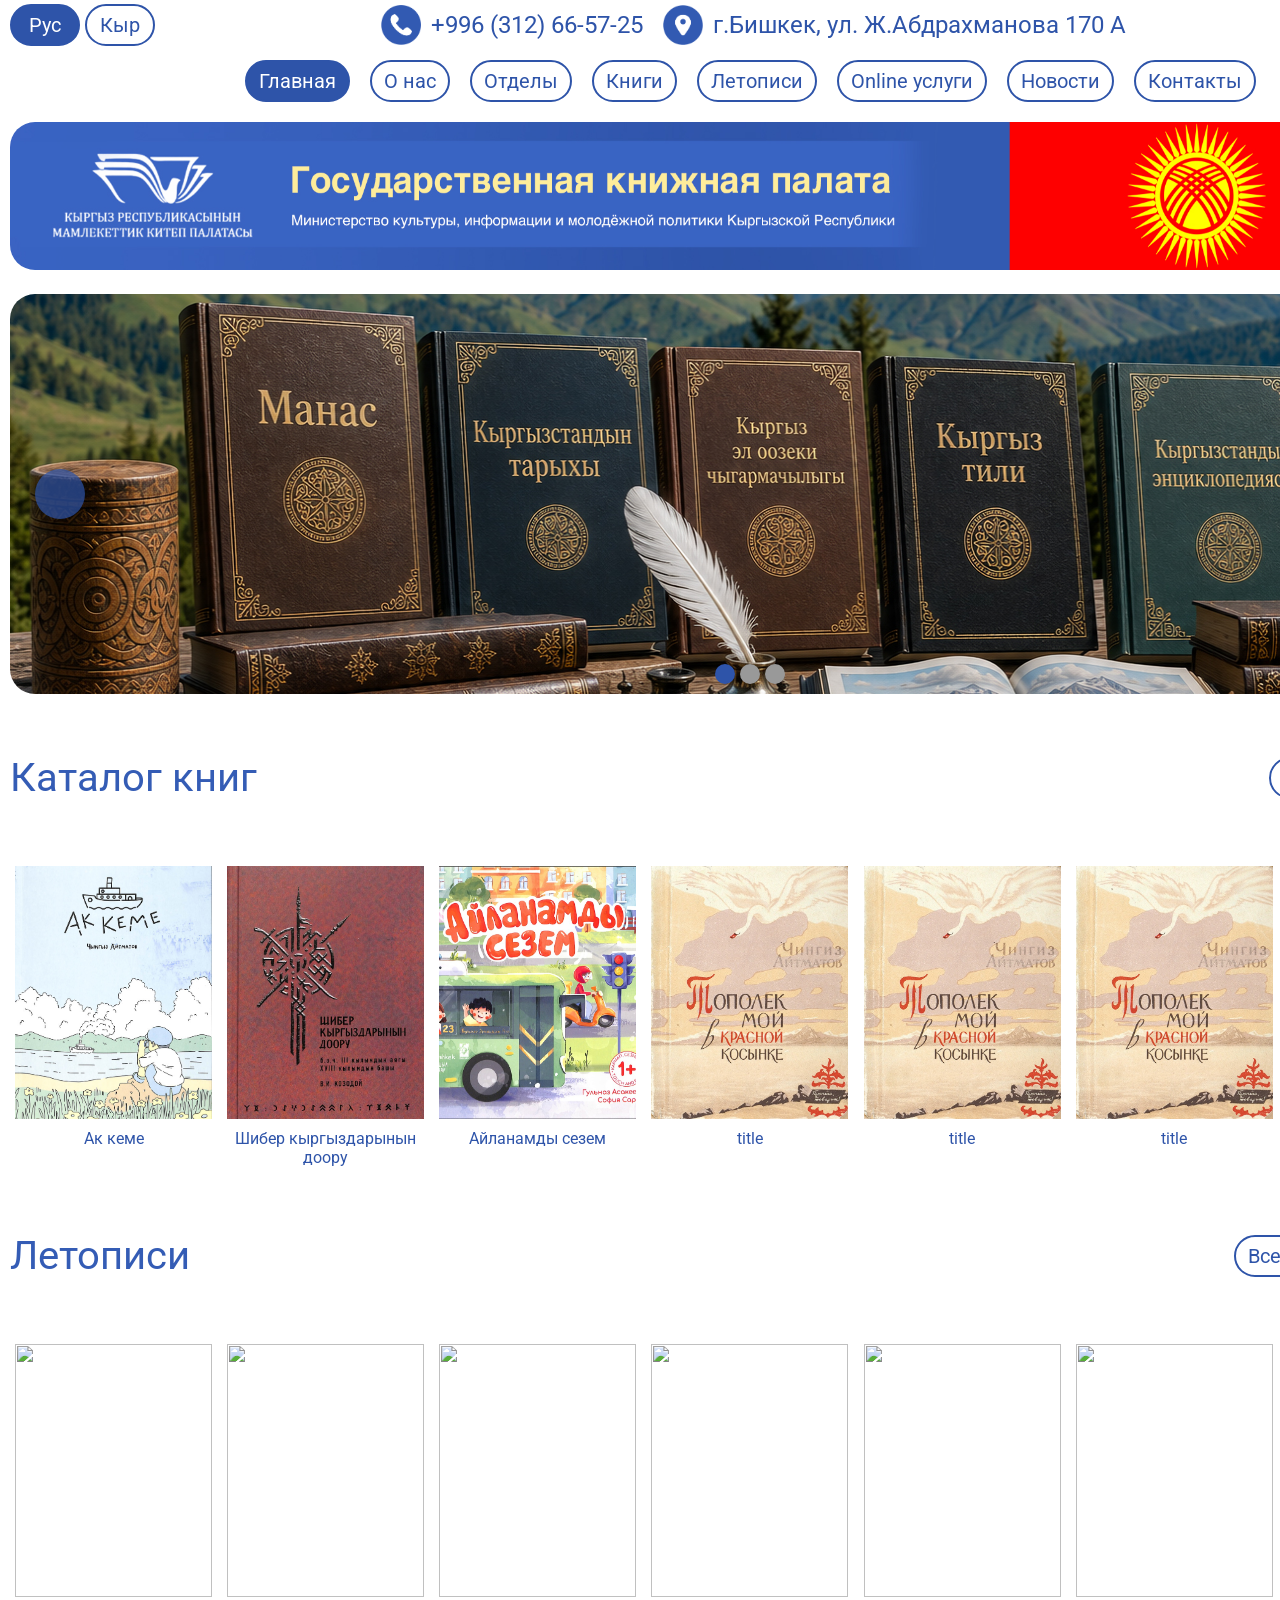
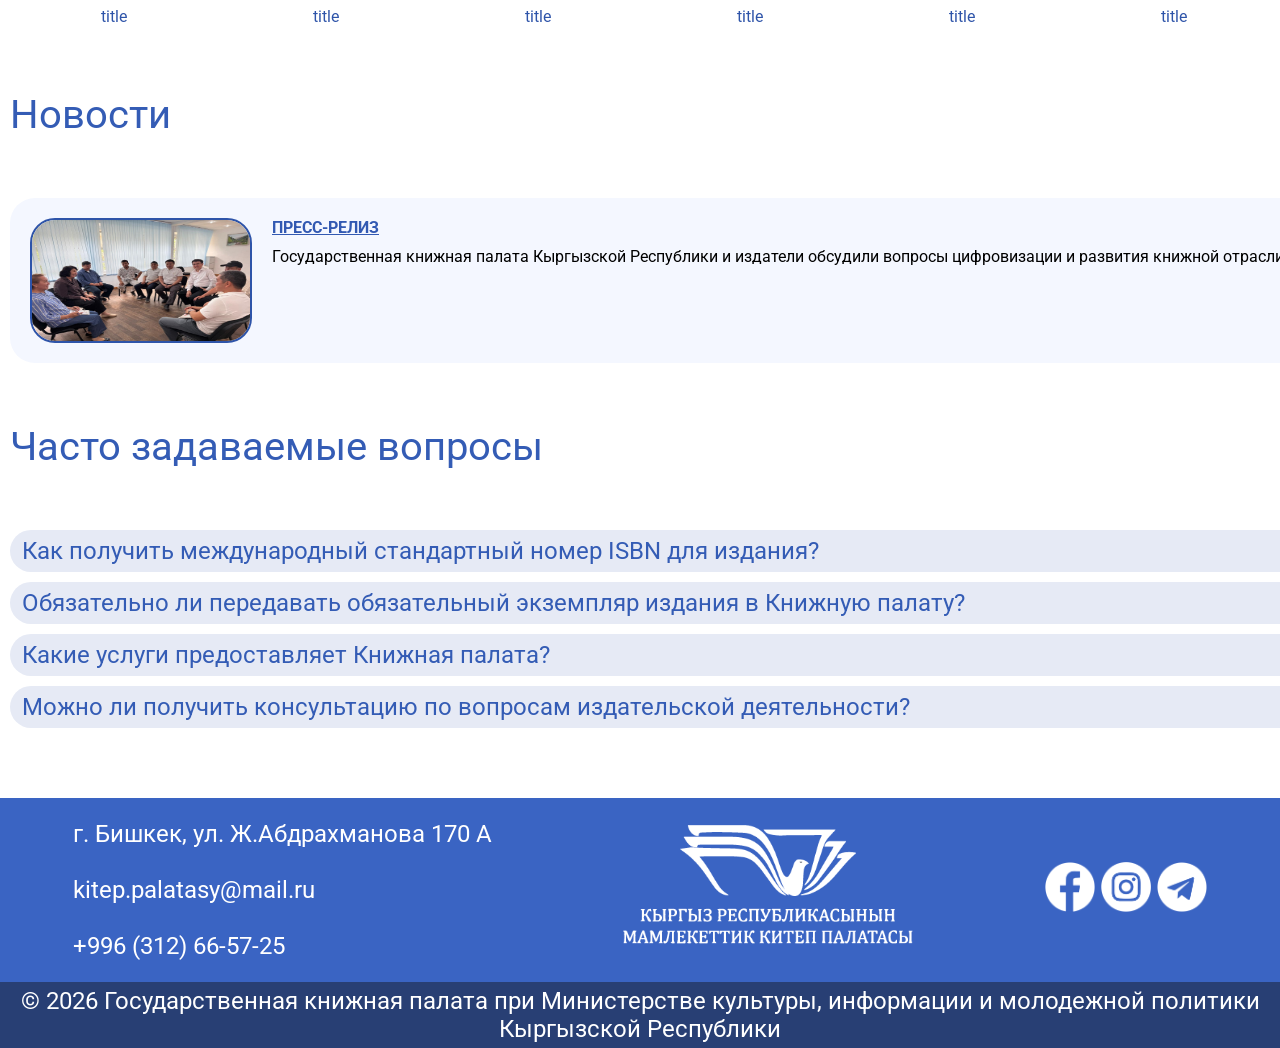
==== commit 24745568: "total" ====
--- a/index.html
+++ b/index.html
@@ -109,16 +109,16 @@
 				
 				<div class="libList">
 					<div class="listEl">
-						<img src="/templates/Book-catalog/books/book.jpg" alt="">
-						<span>title</span>
-					</div>
-					<div class="listEl">
-						<img src="/templates/Book-catalog/books/book.jpg" alt="">
-						<span>title</span>
-					</div>
-					<div class="listEl">
-						<img src="/templates/Book-catalog/books/book.jpg" alt="">
-						<span>title</span>
+						<img src="/templates/Book-catalog/books/book-1/cover.jpg" alt="">
+						<span>Ак кеме</span>
+					</div>
+					<div class="listEl">
+						<img src="/templates/Book-catalog/books/book-2/cover.jpg" alt="">
+						<span>Шибер кыргыздарынын доору</span>
+					</div>
+					<div class="listEl">
+						<img src="/templates/Book-catalog/books/book-3/cover.jpg" alt="">
+						<span>Айланамды сезем</span>
 					</div>
 					<div class="listEl">
 						<img src="/templates/Book-catalog/books/book.jpg" alt="">
@@ -196,30 +196,11 @@
 
 				<div class="section__2-block">
 					<div class="newsBox">
-						<img src="" alt="">
+						<img src="/templates/News/news/news-1/cover.jpg" alt="">
 						<div class="newsBoxInfo">
-							<span class="newsBoxTitle">Пушкин… Булгаков… Белинский…</span>
-							<p class="newsBoxDesc">В фондах Книжной палаты представлены произведения выдающихся классиков мировой литературы, среди которых Александр Пушкин, Михаил Булгаков, Лев Толстой, Антон Чехов и многие другие авторы. Их произведения продолжают вдохновлять читателей разных поколений и занимают особое место в культурном наследии человечества.</p>
-							<a href="" class="newsBoxFull">Подробнее</a>
-							<span class="newsBoxDate">00.00.0000</span>
-						</div>
-					</div>
-					<div class="newsBox" style="margin: 20px 0;">
-						<img src="" alt="">
-						<div class="newsBoxInfo">
-							<span class="newsBoxTitle">Пушкин… Булгаков… Белинский…</span>
-							<p class="newsBoxDesc">В фондах Книжной палаты представлены произведения выдающихся классиков мировой литературы, среди которых Александр Пушкин, Михаил Булгаков, Лев Толстой, Антон Чехов и многие другие авторы. Их произведения продолжают вдохновлять читателей разных поколений и занимают особое место в культурном наследии человечества.</p>
-							<a href="" class="newsBoxFull">Подробнее</a>
-							<span class="newsBoxDate">00.00.0000</span>
-						</div>
-					</div>
-					<div class="newsBox">
-						<img src="" alt="">
-						<div class="newsBoxInfo">
-							<span class="newsBoxTitle">Пушкин… Булгаков… Белинский…</span>
-							<p class="newsBoxDesc">В фондах Книжной палаты представлены произведения выдающихся классиков мировой литературы, среди которых Александр Пушкин, Михаил Булгаков, Лев Толстой, Антон Чехов и многие другие авторы. Их произведения продолжают вдохновлять читателей разных поколений и занимают особое место в культурном наследии человечества.</p>
-							<a href="" class="newsBoxFull">Подробнее</a>
-							<span class="newsBoxDate">00.00.0000</span>
+							<a href="" class="newsBoxTitle">ПРЕСС-РЕЛИЗ</a>
+							<p class="newsBoxDesc">Государственная книжная палата Кыргызской Республики и издатели обсудили вопросы цифровизации и развития книжной отрасли</p>
+							<span class="newsBoxDate">17.06.2026</span>
 						</div>
 					</div>
 				</div>
--- a/resource/css/style.css
+++ b/resource/css/style.css
@@ -407,6 +407,7 @@
 	flex-direction: column;
 	text-align: center;
 	margin: 5px;
+	width: 197px;
 }
 
 .listEl > img {
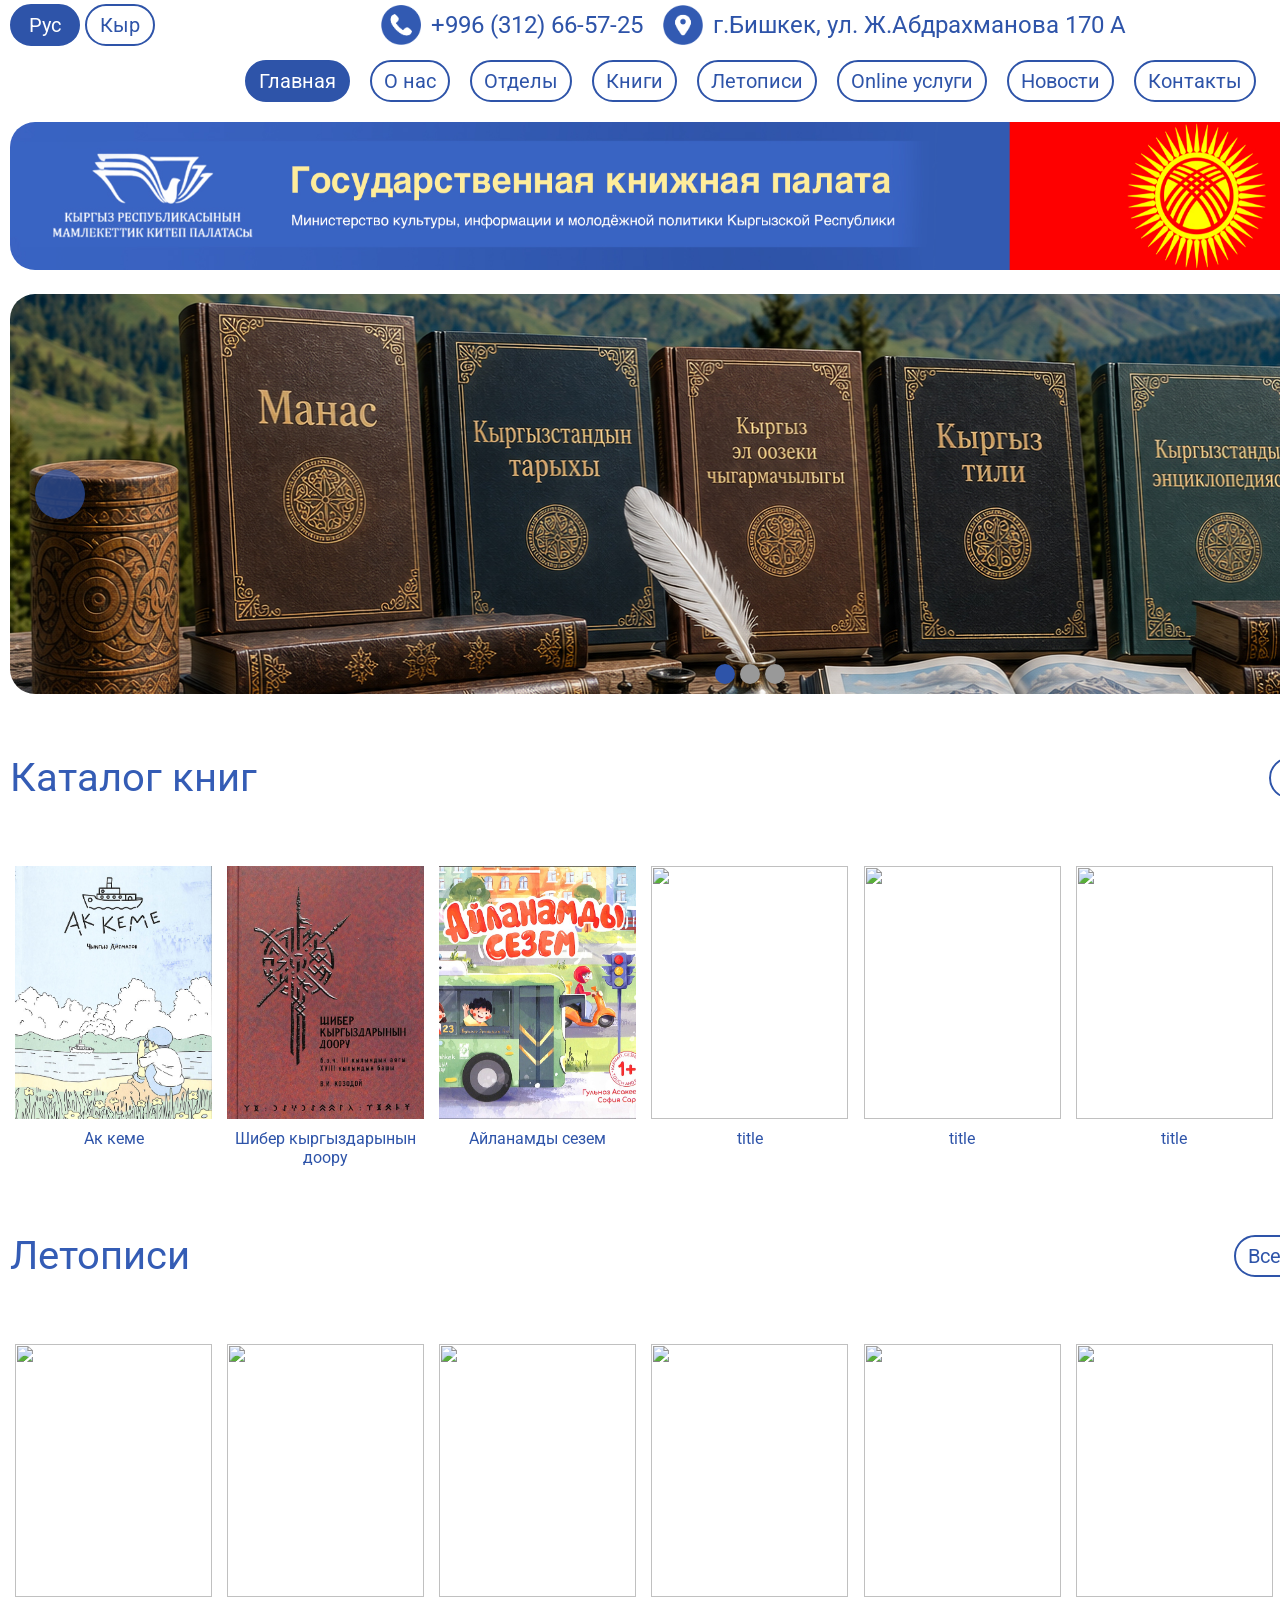
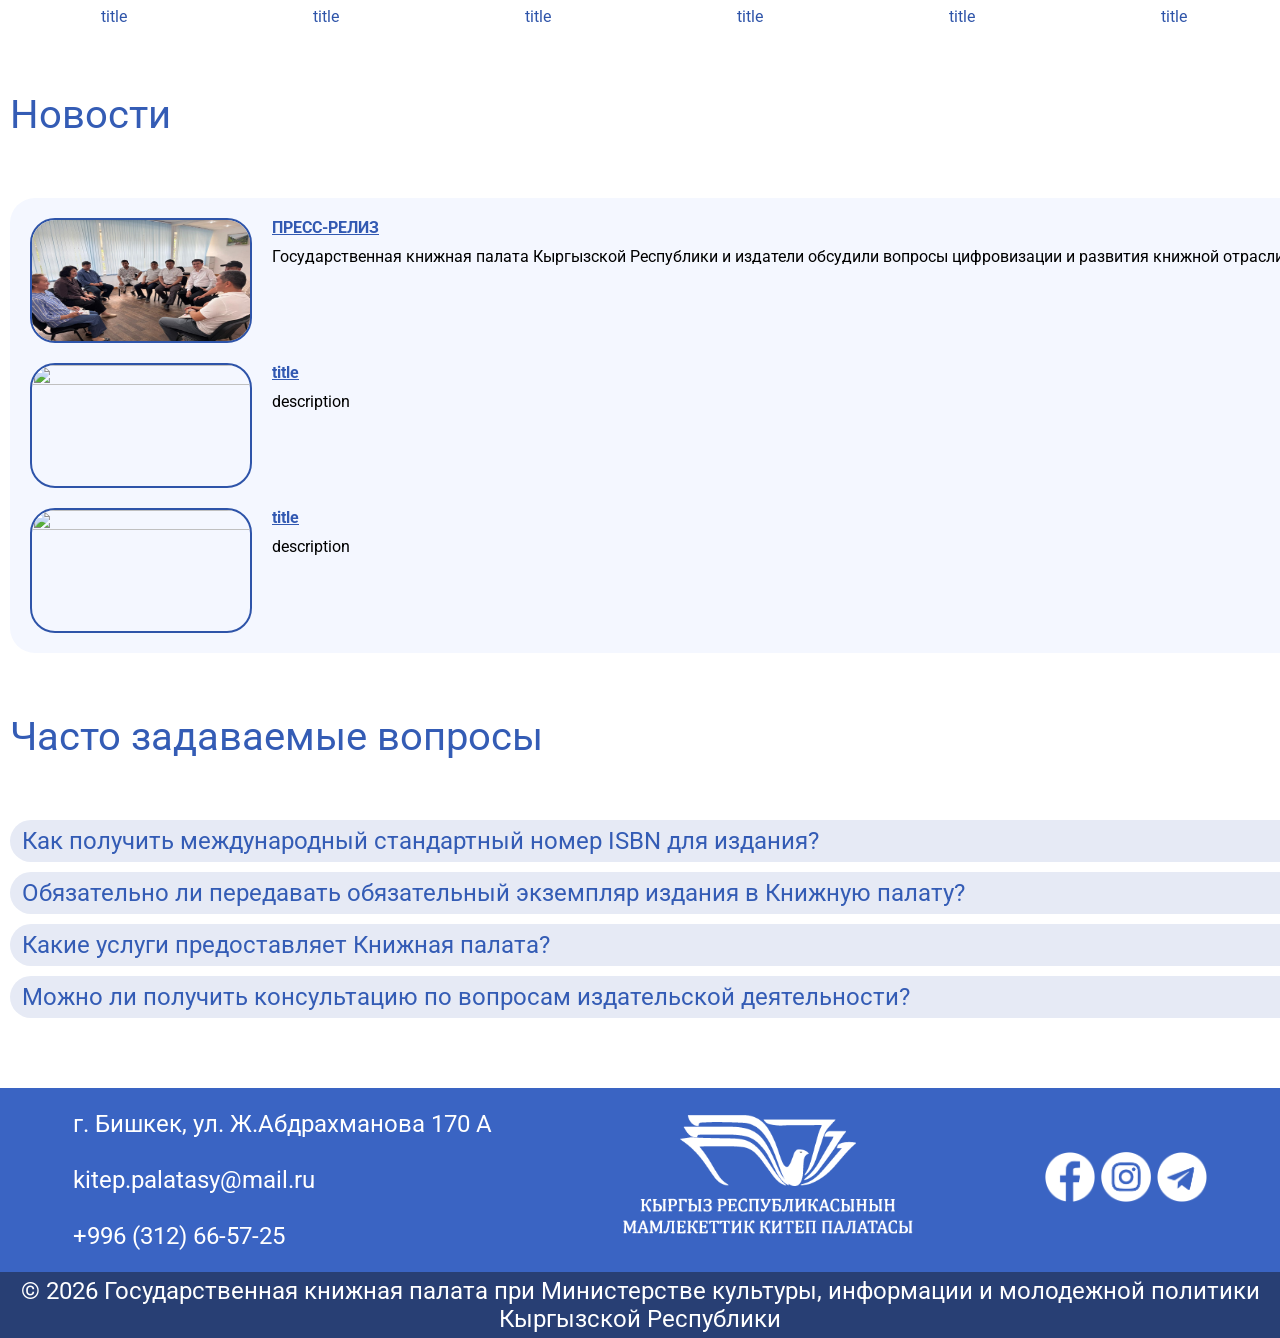
==== commit 6758d4fd: "total" ====
--- a/index.html
+++ b/index.html
@@ -121,19 +121,19 @@
 						<span>Айланамды сезем</span>
 					</div>
 					<div class="listEl">
-						<img src="/templates/Book-catalog/books/book.jpg" alt="">
-						<span>title</span>
-					</div>
-					<div class="listEl">
-						<img src="/templates/Book-catalog/books/book.jpg" alt="">
-						<span>title</span>
-					</div>
-					<div class="listEl">
-						<img src="/templates/Book-catalog/books/book.jpg" alt="">
-						<span>title</span>
-					</div>
-					<div class="listEl">
-						<img src="/templates/Book-catalog/books/book.jpg" alt="">
+						<img src="/templates/Book-catalog/books/bookю.jpg" alt="">
+						<span>title</span>
+					</div>
+					<div class="listEl">
+						<img src="/templates/Book-catalog/books/bookю.jpg" alt="">
+						<span>title</span>
+					</div>
+					<div class="listEl">
+						<img src="/templates/Book-catalog/books/bookю.jpg" alt="">
+						<span>title</span>
+					</div>
+					<div class="listEl">
+						<img src="/templates/Book-catalog/books/bookю.jpg" alt="">
 						<span>title</span>
 					</div>
 				</div>
@@ -201,6 +201,24 @@
 							<a href="" class="newsBoxTitle">ПРЕСС-РЕЛИЗ</a>
 							<p class="newsBoxDesc">Государственная книжная палата Кыргызской Республики и издатели обсудили вопросы цифровизации и развития книжной отрасли</p>
 							<span class="newsBoxDate">17.06.2026</span>
+						</div>
+					</div>
+
+					<div class="newsBox" style="margin: 20px 0;">
+						<img src="/templates/News/news/news-1/.jpg" alt="">
+						<div class="newsBoxInfo">
+							<a href="" class="newsBoxTitle">title</a>
+							<p class="newsBoxDesc">description</p>
+							<span class="newsBoxDate">00.00.0000</span>
+						</div>
+					</div>
+
+					<div class="newsBox">
+						<img src="/templates/News/news/news-1/.jpg" alt="">
+						<div class="newsBoxInfo">
+							<a href="" class="newsBoxTitle">title</a>
+							<p class="newsBoxDesc">description</p>
+							<span class="newsBoxDate">00.00.0000</span>
 						</div>
 					</div>
 				</div>
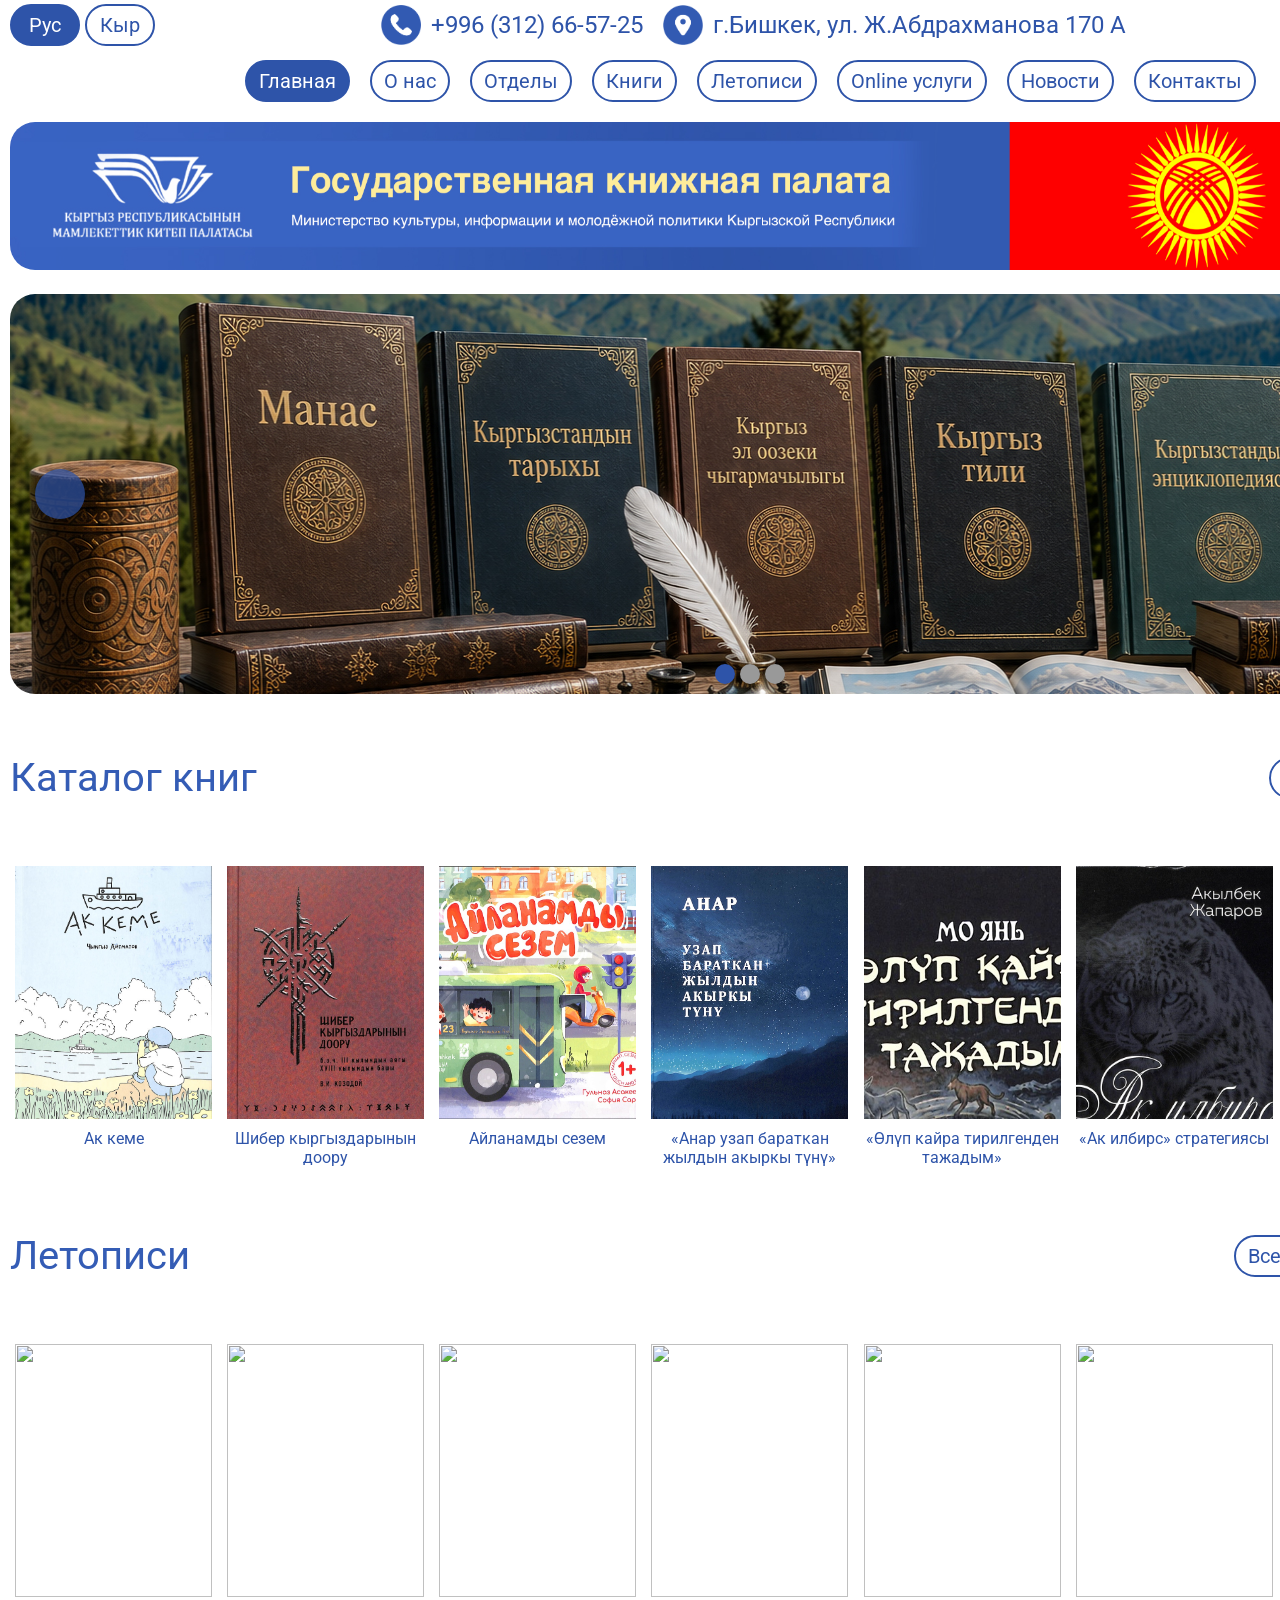
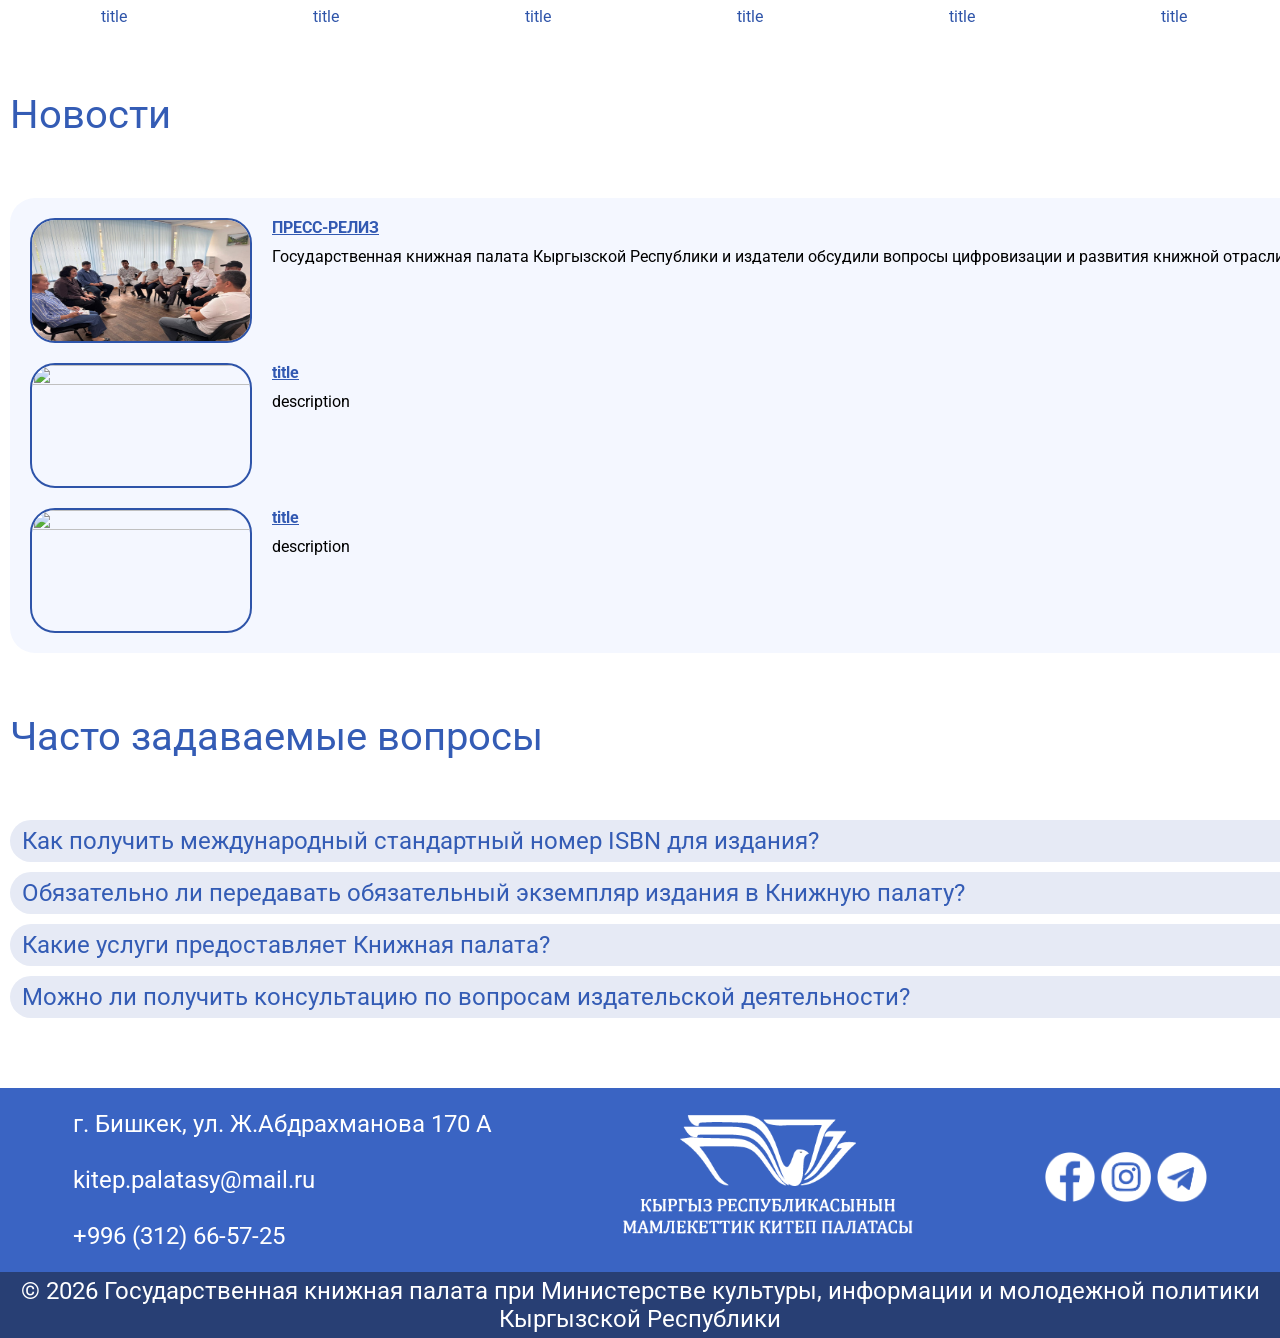
==== commit e56f1c0f: "total" ====
--- a/index.html
+++ b/index.html
@@ -121,19 +121,19 @@
 						<span>Айланамды сезем</span>
 					</div>
 					<div class="listEl">
-						<img src="/templates/Book-catalog/books/bookю.jpg" alt="">
-						<span>title</span>
-					</div>
-					<div class="listEl">
-						<img src="/templates/Book-catalog/books/bookю.jpg" alt="">
-						<span>title</span>
-					</div>
-					<div class="listEl">
-						<img src="/templates/Book-catalog/books/bookю.jpg" alt="">
-						<span>title</span>
-					</div>
-					<div class="listEl">
-						<img src="/templates/Book-catalog/books/bookю.jpg" alt="">
+						<img src="/templates/Book-catalog/books/book-4/cover.jpg" alt="">
+						<span>«Анар узап бараткан жылдын акыркы түнү»</span>
+					</div>
+					<div class="listEl">
+						<img src="/templates/Book-catalog/books/book-5/cover.jpg" alt="">
+						<span>«Ѳлүп кайра тирилгенден тажадым»</span>
+					</div>
+					<div class="listEl">
+						<img src="/templates/Book-catalog/books/book-6/cover.jpg" alt="">
+						<span>«Ак илбирс» стратегиясы</span>
+					</div>
+					<div class="listEl">
+						<img src="/templates/Book-catalog/books/book-7/cover.jpg" alt="">
 						<span>title</span>
 					</div>
 				</div>
@@ -198,7 +198,7 @@
 					<div class="newsBox">
 						<img src="/templates/News/news/news-1/cover.jpg" alt="">
 						<div class="newsBoxInfo">
-							<a href="" class="newsBoxTitle">ПРЕСС-РЕЛИЗ</a>
+							<a href="/templates/News/News-page.html" class="newsBoxTitle">ПРЕСС-РЕЛИЗ</a>
 							<p class="newsBoxDesc">Государственная книжная палата Кыргызской Республики и издатели обсудили вопросы цифровизации и развития книжной отрасли</p>
 							<span class="newsBoxDate">17.06.2026</span>
 						</div>
--- a/resource/css/style.css
+++ b/resource/css/style.css
@@ -324,27 +324,32 @@
 .NewsPage > span {
 	color: #2E54A9;
 	font-size: 36px;
-}
-
-.NewsPage > p,
+	font-weight: 700;
+}
+
+.NewsPage > p {
+	color: #000;
+	font-size: 20px;
+	text-align: justify;
+}
+
+.NewsPage-bottom {
+	display: flex;
+	flex-direction: column;
+	justify-content: space-between;
+}
+
+.NewsPage-bottom > div {
+	width: 405px;
+	display: flex;
+	justify-content: space-between;
+	margin-top: 10px;
+}
+
 .NewsPage-bottom > span {
 	color: #2E54A9;
 	font-size: 20px;
 	text-align: justify;
-}
-
-.NewsPage-bottom {
-	display: flex;
-	flex-direction: column;
-	justify-content: space-between;
-}
-
-.NewsPage-bottom > div {
-	width: 405px;
-	display: flex;
-	justify-content: space-between;
-	margin-top: 10px;
-
 }
 
 .NewsPage-bottom > div > button {
